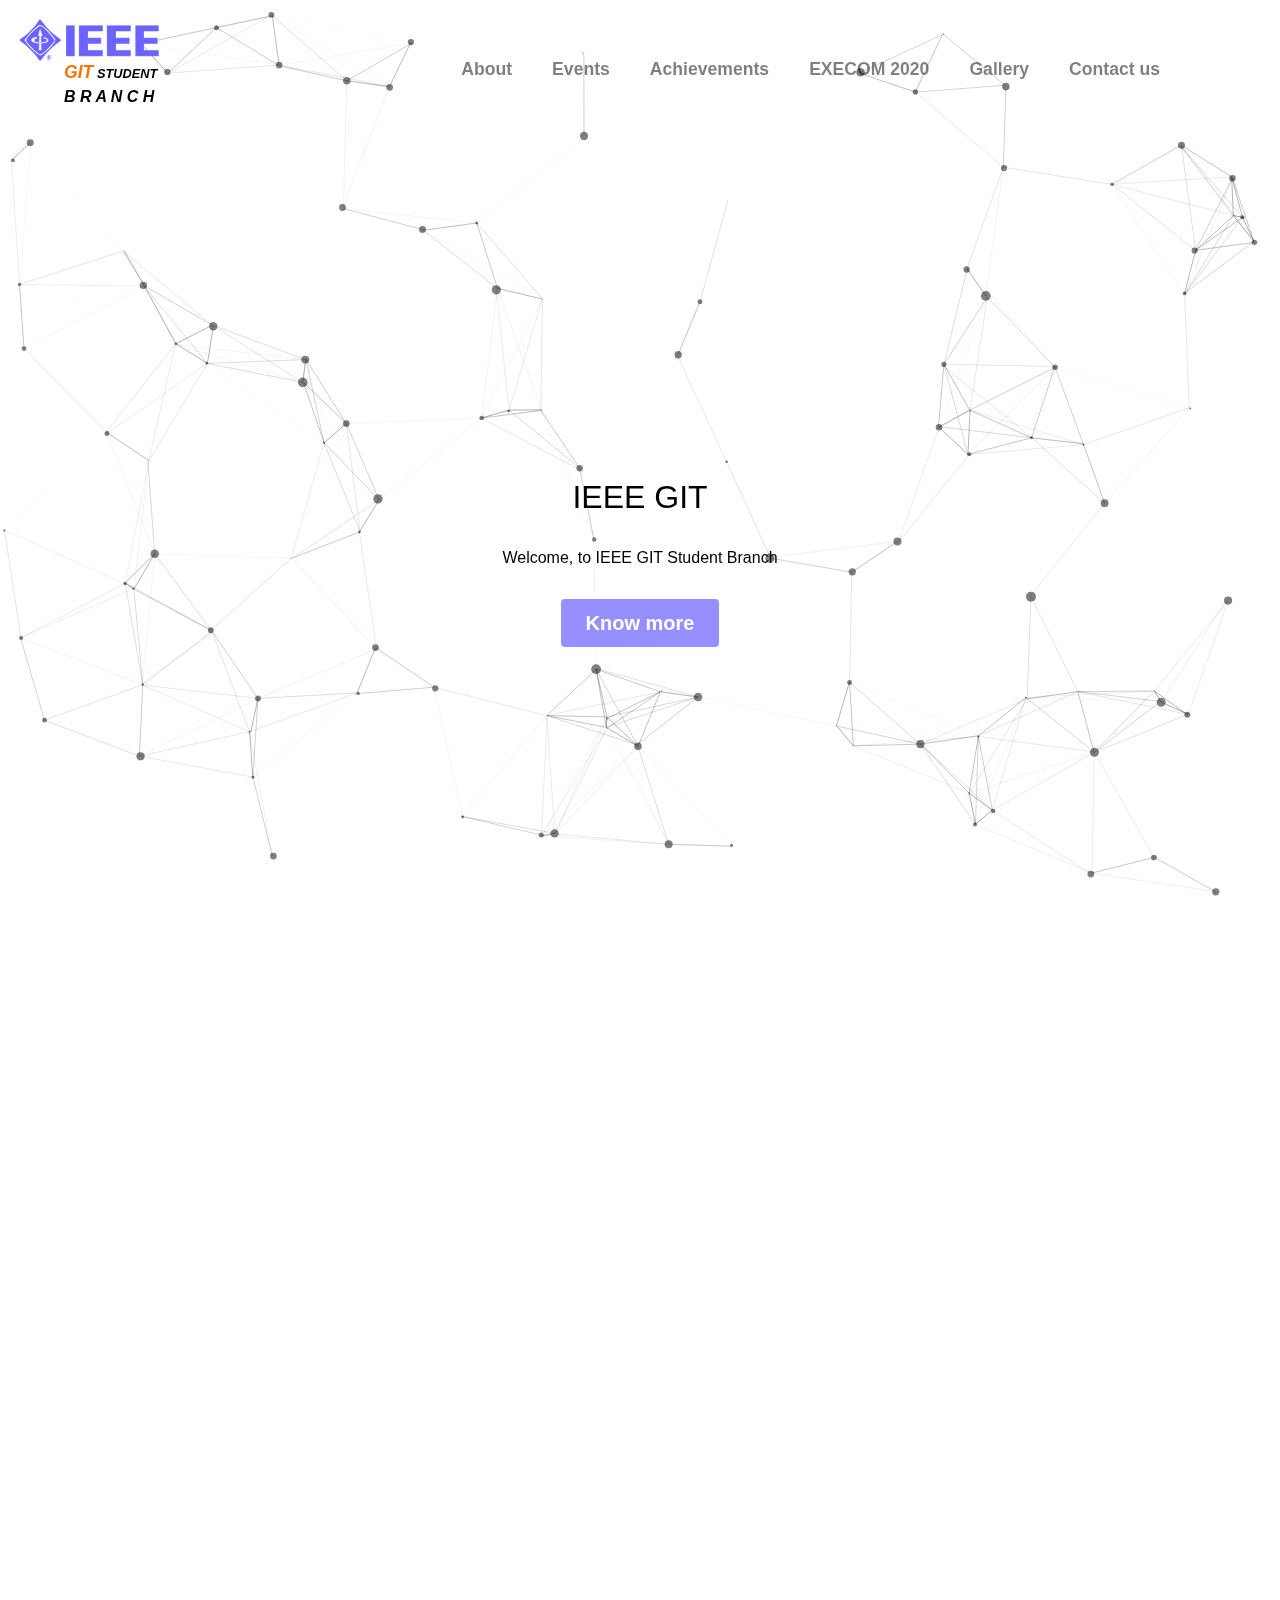
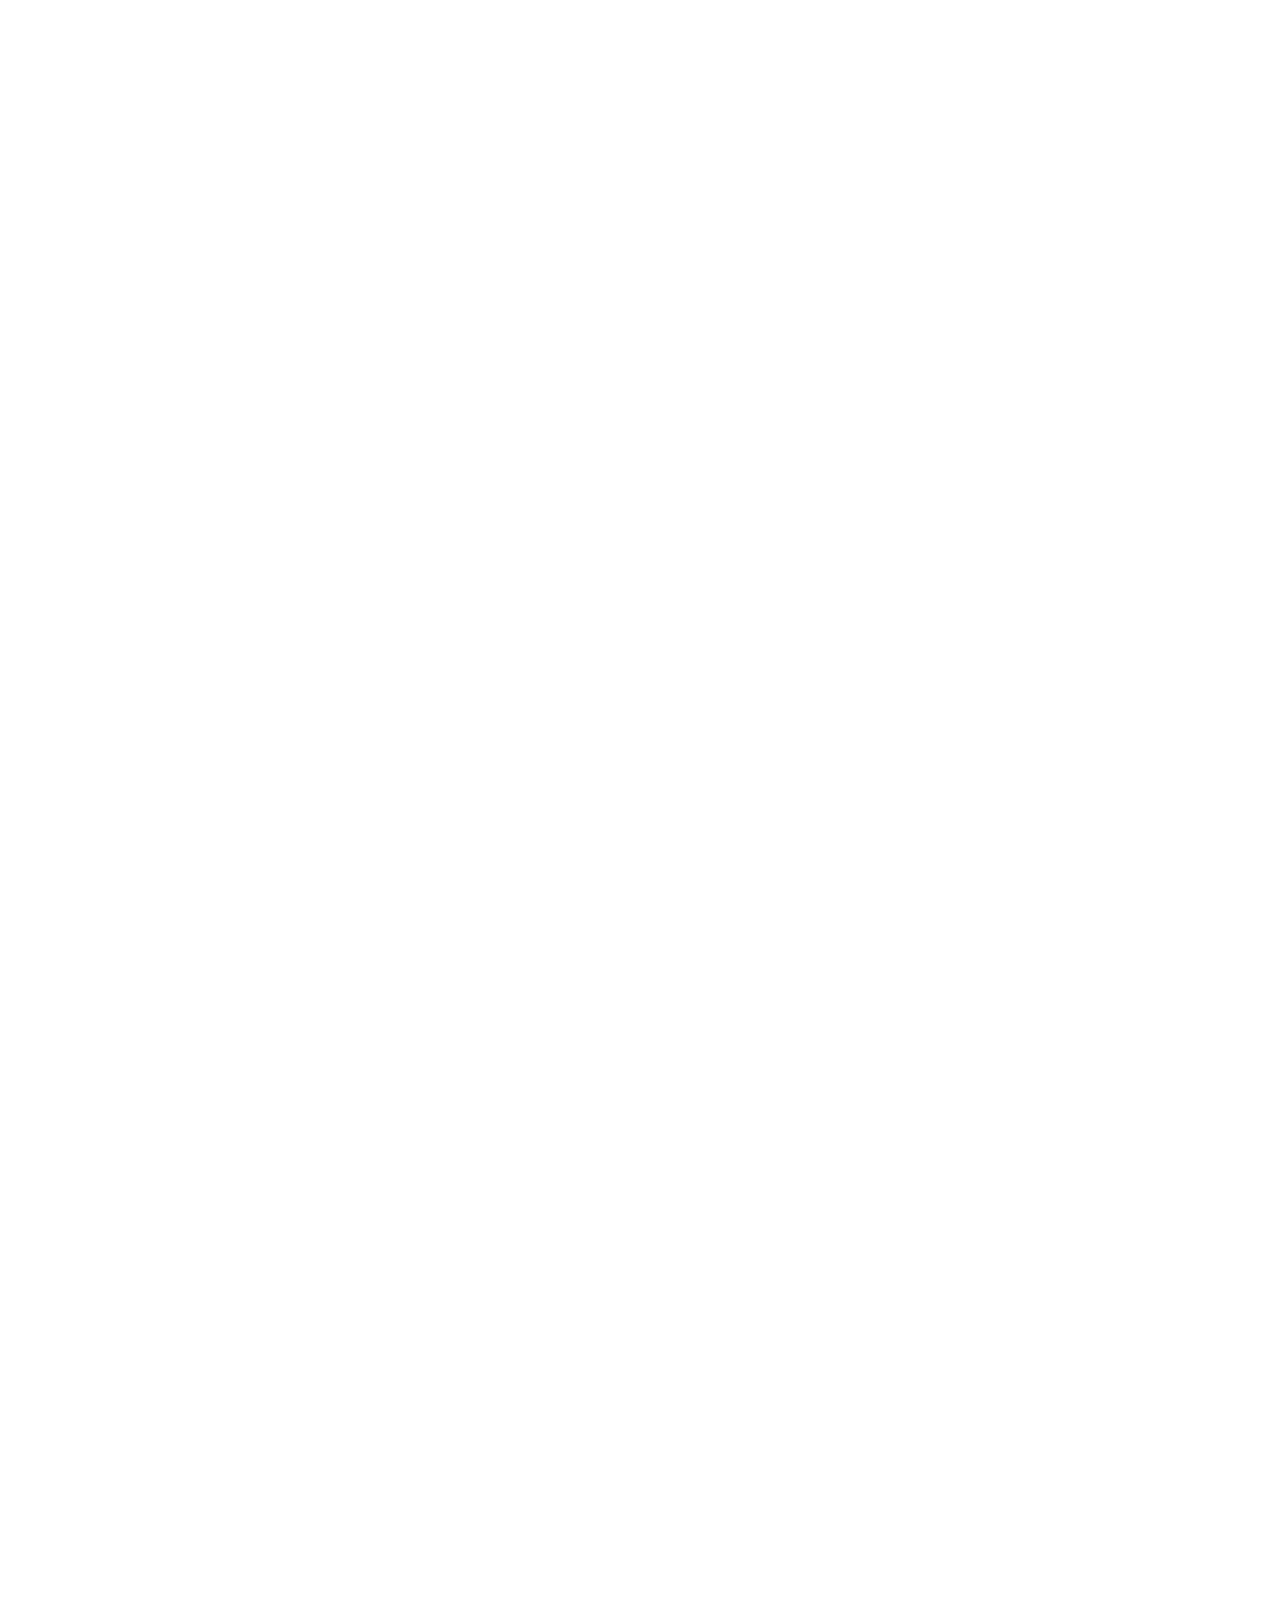
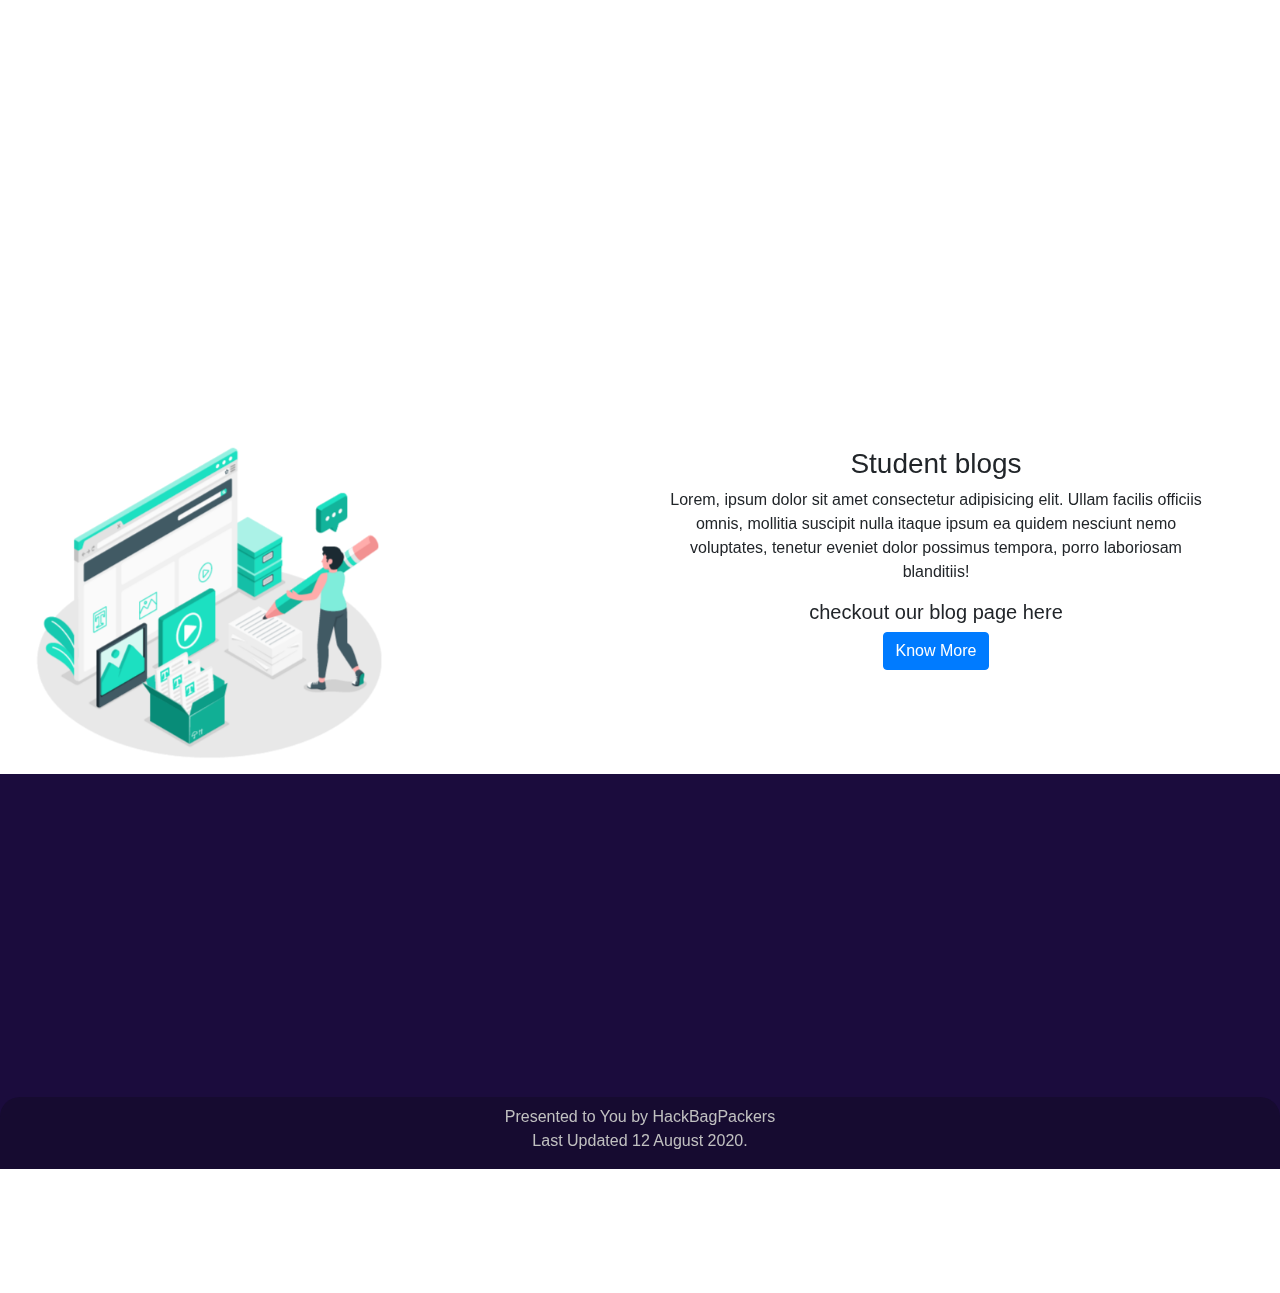
==== index.html @ 5c7f01de "added blog button" ====
<!DOCTYPE html>
<html lang="en">

<head>
  <!-- Required meta tags -->
  <meta charset="utf-8" />
  <meta name="viewport" content="width=device-width, initial-scale=1, shrink-to-fit=no" />

  <!-- Bootstrap CSS -->

  <link rel="stylesheet" href="Bootstrap/css/bootstrap.min.css" />
  <link rel="stylesheet" href="fontawesome-free-5.14.0-web/css/all.css" />

  <!--custom CSS-->
  <link rel="stylesheet" href="css/style.css" />
  <link rel="stylesheet" href="css/normalize.css" />

  <!--aos animation CSS-->
  <link rel="stylesheet" href="css/aos.css" />

  <title>IEEE-GIT</title>
  <link rel="icon" href="assets/images/ieee-logo.png" type="image/x-icon" />
</head>

<body style="overflow-x: hidden;">
  <!-- divices xs<576 | 576<sm<968 | 768<md<992 | 992<lg<1200 | 1200<xl...  -->

  <!--header start-->

  <!--topHeader start-->
  <header id="particles-js">
    <div class="topHeader">
      <div class="container-fluid">
        <nav class="navbar fixed-top navbar-expand-lg navbar-light">
          <!--menu Toggler-->
          <button class="navbar-toggler" type="button" data-toggle="collapse" data-target="#navbarToggler"
            aria-controls="navbarToggler" aria-expanded="false" aria-label="Toggle navigation">
            <span class="fa fa-bars"></span>
          </button>
          <!--logo start-->
          <a href="#" style="float: none;" class="navbar-brand align-items-center">
            <!---<h2 style="color: #64c0eb;"><i class="fas fa-book-reader"></i> IEEE-GIT</h2>-->
            <img id="brand" src="assets/images/logo/brand-logo-before.png" alt="IEEE logo" width="150px" />
            <p style="
                  color: rgb(0, 0, 0);
                  font-size: 0.8rem;
                  font-weight: bold;
                " class="git-ieee ml-5 mt-n2" id="git" data-aos="fade-right">
              <i><span class="GIT-Branch-logo">GIT</span> STUDENT <br /><span style="font-size: 1rem;">B R A N C
                  H</span></i>
            </p>
          </a>
          <!--logo end-->
          <div class="collapse navbar-collapse" id="navbarToggler">
            <!--ul start-->
            <ul class="navbar-nav ml-auto">

              <li class="nav-item">
                <a href="pages/about.html" class="nav-link mr-4">About</a>
              </li>

              <li class="nav-item">
                <a href="pages/events.html" class="nav-link mr-4">Events</a>
              </li>

              <li class="nav-item">
                <a href="pages/achievements.html" class="nav-link mr-4">Achievements</a>
              </li>

              <li class="nav-item">
                <a href="pages/EXECOM.html" class="nav-link mr-4">EXECOM 2020</a>
              </li>

              <li class="nav-item">
                <a href="pages/gallery.html" class="nav-link mr-4">Gallery</a>
              </li>

              <li class="nav-item mr-5">
                <a href="pages/contact.html" class="nav-link mr-5">Contact us</a>
              </li>
            </ul>
            <!--ul start-->
          </div>
        </nav>
      </div>
    </div>
    <div class="top-section">
      <div class="container">
        <div class="row align-items-center">
          <div class="col-12" data-aos="fade-up">
            <h2 id="membership"></h2>
            <br />
            <h6>Welcome, to IEEE GIT Student Branch</h6>
            <br />
            <a href="pages/about.html">
              <button class="btn join-ieee-button pl-4 pr-4 pt-2 pb-2">
                Know more
              </button></a>
          </div>
        </div>
      </div>
    </div>
    </div>
  </header>
  <!-- </section> -->
  <!-- section end -->


  

  <div class="container">
    <div class="row mt-5 mb-5">
      <div class="col-md-7 text-center align-center" data-aos="fade-up">
        <h1>IEEE - An Introduction</h1>
       <b> <p>We Welcome you to the Student Branch of GIT-IEEE. Lets learn something in brief about our organisation.
         IEEE stands for The Institute of Electrical and Electronics Engineering which is a professional association for
         Electronics and Electrical Engineering professionals (and associated disciplines). <p>Now if you don't belong to Electrical or Elctronics Engineering you must be wondering
         that what will I do by joining the organisation, but wait before you think like this let us tell you that you might be wrong and now the IEEE is a 
         whole lot bigger family which comprises of Engineers from all the disciplines. So we request you to dive into the About Section to know more about us.</p>
         <hr>
         <b>We just can't wait to have you onboard</b>
    
       </p>
           </b>
          
      </div>
      <div class="col-md-5 text-center mt-4" data-aos="fade-up">
        <div>
          <h2 id="membership"></h2>
          <br />
          <h6>
            Benefits of Membership in the IEEE Power & Energy Society Include:
            Free subscription to PES award-winning Power & Energy magazine.
          </h6>
          <br />
          <a href="https://www.ieee.org/membership/join/index.html?WT.mc_id=hc_join"><button
              class="btn Register-button pt-2 pb-2 pl-3 pr-3" style="font-size: 20px; font-weight: bold;">
              JOIN US NOW
            </button></a>
        </div>
      </div>
      </div>
    </div>


<section>
  <div class="container">
    <div class="row text-center">
      <!--Events-->
      <div class="col-md-6 text-center" data-aos="fade-up">
        <h1>Our Major Events</h1><hr>
        <div id="demo" class="carousel slide" data-ride="carousel">

          <!-- Indicators -->
          <ul class="carousel-indicators">
            <li data-target="#demo" data-slide-to="0" class="active"></li>
            <li data-target="#demo" data-slide-to="1"></li>
            <li data-target="#demo" data-slide-to="2"></li>
          </ul>
          
          <!-- The slideshow -->
          <div class="carousel-inner">
            <div class="carousel-item active">
              <img src="assets/images/major events/Student-leadeship.jpg" alt="student leadership image" width="500x" height="300px" >
              <div class="carousel-caption">
                <h3>Student Leadeship</h3>
                <p>This is an annual membership drive event. Target audience</p>
              </div>
            </div>
            <div class="carousel-item">
              <img src="assets/images/major events/panchajannya.jpg" alt="panchajannya.jpg" width="500x" height="300px">
              <div class="carousel-caption">
                <h3>Panchajannya</h3>
                <p>Most  awaited event</p>
              </div>
            </div>
            <div class="carousel-item">
              <img src="assets/images/major events/IEEE-day.jpg" alt="IEEE-day.jpg" width="500x" height="300px">
              <div class="carousel-caption">
                <h3>IEEE Day</h3>
                <p>Every year celebrated with love</p>
              </div>
            </div>
          </div>
          
          <!-- Left and right controls -->
          <a class="carousel-control-prev" href="#demo" data-slide="prev">
            <span class="carousel-control-prev-icon"></span>
          </a>
          <a class="carousel-control-next" href="#demo" data-slide="next">
            <span class="carousel-control-next-icon"></span>
          </a>
        </div><br>
        <a href="pages/events.html"><button class="btn read-more-btn">Read More</button></a>
      </div>
      <!--Achievements-->
      <div class="col-md-6" data-aos="fade-up">
        <h1>Achievements</h1><hr>
        <div id="demo" class="carousel slide" data-ride="carousel">

          <!-- Indicators -->
          <ul class="carousel-indicators">
            <li data-target="#demo" data-slide-to="0" class="active"></li>
            <li data-target="#demo" data-slide-to="1"></li>
            <li data-target="#demo" data-slide-to="2"></li>
          </ul>
          
          <!-- The slideshow -->
          <div class="carousel-inner">
            <div class="carousel-item active">
              <img src="assets/images/Achievements/NKSYW host.JPG" alt="NKSYW.jpg" width="500x" height="300px" >
              <div class="carousel-caption">
                <h3>Hosted NKSYW</h3>
                <p>North Karnataka Student Young Professional and WIE Congress</p>
              </div>
            </div>
            <div class="carousel-item">
              <img src="assets/images/Achievements/Star Program.jpg" alt="Star Program.jpg" width="500x" height="300px">
              <div class="carousel-caption">
                <h3>Star Program</h3>
                <p>Rural and urban education</p>
              </div>
            </div>
            <div class="carousel-item">
              <img src="assets/images/Achievements/decades of association.jpg" alt="New York" width="500x" height="300px">
              <div class="carousel-caption">
                <h3>Decades of Association</h3>
                <p>3 decades of its association with IEEE</p>
              </div>
            </div>
          </div>
          
          <!-- Left and right controls -->
          <a class="carousel-control-prev" href="#demo" data-slide="prev">
            <span class="carousel-control-prev-icon"></span>
          </a>
          <a class="carousel-control-next" href="#demo" data-slide="next">
            <span class="carousel-control-next-icon"></span>
          </a>
        </div><br>
        <a href="pages/achievements.html"><button class="btn read-more-btn"> Read More</button></a>
      </div>
    </div>
  </div>
</section>
 
  
  <!-- timeline start -->


  <section class="timelineForEvents" data-aos="fade-up">
    <div class="container">
      <div class="main-timeline">
        <!-- start experience section-->
        <div class="timeline">
          <div class="icon"></div>
          <div class="date-content">
            <div class="date-outer">
              <span class="date">
                <span class="month">around</span>
                <span class="year">1980’s.</span>
              </span>
            </div>
          </div>
          <div class="timeline-content">
            <h5 class="title text-uppercase">kickstart </h5>
            <p class="description">
              Faculty from E&C Engg. and Computer Science Engg. Dept. came together, formed a group to access and submit technical papers in IEEE. the group then took membership in this professional body in 1980’s.
            </p>
          </div>
        </div>
        <!-- end experience section-->

        <!-- start experience section-->
        <div class="timeline">
          <div class="icon"></div>
          <div class="date-content">
            <div class="date-outer">
              <span class="date">
                <span class="month">1990’s</span>
                <span class="year">1995-6</span>
              </span>
            </div>
          </div>
          <div class="timeline-content">
            <h5 class="title text-uppercase">GITCON in 1990’s</h5>
            <p class="description">
              To provide a common platform to faculties, researchers and students, institute had organised GITCON in 1990’s. This initiated activities under the name of Technical Chapter of IEEE in the academic year 1995-96.
            </p>
          </div>
        </div>
        <!-- end experience section-->

        <!-- start experience section-->
        <div class="timeline">
          <div class="icon"></div>
          <div class="date-content">
            <div class="date-outer">
              <span class="date">
                <span class="month">17th June</span>
                <span class="year">2003</span>
              </span>
            </div>
          </div>
          <div class="timeline-content">
            <h5 class="title text-uppercase">IEEE Student Branch of Gogte Institute of Technology BORN</h5>
            <p class="description">
              The MGA (Member and Geographic Activities) under IEEE officially approved formation of a professional student branch of KLS’s Gogte Institute of Technology in the year 2003.
              The IEEE Student Branch of Gogte Institute of Technology got its certificate dated 17th June 2003. This was the first Professional Student Chapter of the Institute.
            </p>
          </div>
        </div>
        <!-- end experience section-->

        <!-- start experience section-->
        <div class="timeline">
          <div class="icon"></div>
          <div class="date-content">
            <div class="date-outer">
              <span class="date">
                <span class="month">flagship</span>
                <span class="year">2004-14</span>
              </span>
            </div>
          </div>
          <div class="timeline-content">
            <h5 class="title text-uppercase">technical annual flagship event</h5>
            <p class="description">
              Since 2003, the student branch is an active professional body serving the IEEE community and the faculty and students of the institute. 
              The student branch has successfully organised Student Symposiums named <b>INFINITY</b>  in 2004 and <b>PAANCHAJANYA</b> 
              <b> (student branch’s technical annual flagship event)</b> since 2006 till date.
            </p>
          </div>
        </div>
        <!-- end experience section-->

        <!-- start experience section-->
        <div class="timeline">
          <div class="icon"></div>
          <div class="date-content">
            <div class="date-outer">
              <span class="date">
                <span class="month">from</span>
                <span class="year">2014-16</span>
              </span>
            </div>
          </div>
          <div class="timeline-content">
            <h5 class="title text-uppercase">STAR PROGRAM AND 3 DECADES OF IEEE</h5>
            <p class="description">
              In the academic year 2014-15, the student branch received a grant of $300 from IEEE Headquarters under the STAR Program. This was for the events conducted for rural and urban school girls, to motivate them to take up science and engineering for a career.
              In the year 2015, the student branch celebrated 3 decades of its association with IEEE along with completing 2 decades of holding the first technical conference in the institute, and also celebrated a decade (10 years) of organising PAANCHAJANYA which became a popular name in the region and few cities of the neighbouring states. The event marked felicitating the pioneers of the institute who initiated IEEE professional activities: Dr. D. H. Rao; Shri. Hemant Kamat; Dr. R. V. Kulkarni; Dr. G. R. Udupi and Prof. Vineeta P. Gejji.

            </p>
          </div>
        </div>
        <!-- end experience section-->
         <!-- start experience section-->
         <div class="timeline">
          <div class="icon"></div>
          <div class="date-content">
            <div class="date-outer">
              <span class="date">
                <span class="month">from</span>
                <span class="year">2016</span>
              </span>
            </div>
          </div>
          <div class="timeline-content">
            <h5 class="title text-uppercase">NKSYWC</h5>
            <p class="description">
              In the year 2016, Student branch of KLS’s Gogte Institute of Technology
              hosted the first North Karnataka Student Young Professional and WIE Congress (NKSYWC).
              Three professional members of the student branch, Prof. Vineeta P. Gejji; Dr. N. S.
              Sirdeshpande; Dr. D. B. Kulkarni have been elevated as SENIOR MEMBER to appreciate their contributions to IEEE.
            </p>
          </div>
        </div>
        
        <div class="tect-center">
          <br>
          <br>
          
          <h1 class="text-center" style="margin-left: 30px;">Journey Continues!</h1>
        </div>
        <!-- end experience section-->
          
      </div>
    </div>
  </section>



  <!-- </section> -->
  <!-- timeline end -->

<!-- blog start -->
<section>
  <div class="row">
    <div class="col-sm">
      <img src="./assets/images/blog.png" class="img-fluid ${3|rounded-top,rounded-right,rounded-bottom,rounded-left,rounded-circle,|}" alt="blog">
    </div>
    <div class="col-sm text-center m-5">
      <h3>Student blogs</h3>
      <p>Lorem, ipsum dolor sit amet consectetur adipisicing elit. Ullam facilis officiis omnis, 
        mollitia suscipit nulla itaque ipsum ea quidem nesciunt nemo voluptates, tenetur eveniet 
        dolor possimus tempora, porro laboriosam blanditiis!</p>
      <h5>checkout our blog page here</h5>
     <a href="pages/blog.html"><button class="btn btn-primary">Know More</button></a>
    </div>
  </div>
  
</section>

<!-- blog end -->
  <!--footer start-->
  <footer class="full-footer">
    <div class="container-fluid topFooter p-1" data-aos="fade-up">
      <div class="row">
        <div class="col-md-4 pt-3 pb-3" data-aos="fade-up">
          <h3>IEEE-GIT</h3>

          <p>
            This is the official page for IEEE GIT.The IEEE branch of GIT has
            a decorated history and has been active ever since the year of
            1985 and now it has really grown big. <a href="#">Read more</a>
          </p>
          <br />

          <div class="social-media text-center">
            <a class="mr-4" href="https://www.facebook.com/IEEEGIT/"><i class="fab fa-2x fa-facebook-f"></i></a>
            <a class="mr-4" href="https://www.instagram.com/ieee_git_official/"><i
                class="fab fa-2x fa-instagram"></i></a>
            <a href="https://twitter.com/ieeegit/"><i class="fab fa-2x fa-twitter"></i></a>
          </div>
        </div>

        <div class="col-md-4 pt-3 pb-3" data-aos="fade-up">
          <h3>Important Links</h3>
          
          <a href="https://www.ieee.org/">IEEE official Website</a><br/>
          <a href="http://ieeebangalore.org/">IEEE Bangalore Section</a><br/>
          <a href="https://site.ieee.org/indiacouncil/">IEEE India Council</a><br/>
          <a href="pages/blog.html">Blog articles</a><br />
          
        </div>

        <div class="col-md-4 pb-1" data-aos="fade-up">
          <h3>Contact us</h3>
          <a href="tel:+91-831-2498500"><i class="fas fa-phone"></i> +91-831-2498500</a><br />
          <a href="mailto:gitieee@gmail.com"><i class="fas fa-envelope"></i> gitieee@gmail.com </a><br />
          <div class="embed-responsive embed-responsive-16by9">
            <iframe class="embed-responsive-item" src="https://www.google.com/maps/embed?pb=!1m18!1m12!1m3!1d3838.
             7908291149142!2d74.4850107144715!3d15.814979589038382!2m3!1f0!2f0!3f0!3m2!1i1024!2i768!4f13.1!3m3!1m2!1
             s0x3bbf65c556d2f08f%3A0xcbbcbb73e1286392!2sKLS%20Gogte%20Institute%20of%20Technology!5e0!3m2!1sen!2sin!4v
             1595689643819!5m2!1sen!2sin" frameborder="0"
              allow="accelerometer; autoplay; encrypted-media; gyroscope; picture-in-picture" frameborder="0"></iframe>
          </div>
        </div>
      </div>
    </div>
    <div class="container-fluid bottomFooter pt-2">
      <div class="row">
        <div class="col-12 text-center">
          <p>Presented to You by HackBagPackers<br>
            Last Updated 12 August 2020.</p>
        </div>
      </div>
    </div>
  </footer>
  <!--footer end-->

  <!-- Optional JavaScript -->
  <script src="js/aos.js"></script>
  <script>
    AOS.init();
  </script>
  <script src="js/particles.js"></script>
  <script src="js/app.js"></script>
  <!-- jQuery first-->
  <script src="Bootstrap/js/jquery-3.5.1.slim.min.js"></script>
  <script src="js/script.js"></script>

  <!-- bootsrap popper.j and bootstrap js -->
  <script src="Bootstrap/js/popper.min.js"></script>
  <script src="Bootstrap/js/bootstrap.min.js"></script>
</body>

</html>
---- css/style.css ----
html {
  scroll-behavior: smooth;
}
body {
  max-width: 100%;
  overflow-x: hidden;
  height: auto;
  padding: 0px;
  margin: 0px;
  background: #ffffff;
}

/* events in homepage */
.events a i {
  font-size: 88px;
  transition: transform 0.3s;
}

.events a:hover .fa-calendar {
  color: violet;
}

.past a i {
  font-size: 48px;
  transition: transform 0.3s;
}

.past a:hover .fa-calendar {
  color: black;
}


/* timeline */
.timelineForEvents {
  /* background-color: rgb(256, 256, 250); */
  background-image: url("../assets/images/undraw-timiline.png");
  margin-top:20px;
}

.main-timeline {
  position: relative
}

.main-timeline:before {
  content: "";
  display: block;
  width: 2px;
  height: 100%;
  background: #c6c6c6;
  margin: 0 auto;
  position: absolute;
  top: 0;
  left: 0;
  right: 0
}

.main-timeline .timeline {
  margin-bottom: 40px;
  position: relative
}

.main-timeline .timeline:after {
  content: "";
  display: block;
  clear: both
}

.main-timeline .icon {
  width: 18px;
  height: 18px;
  line-height: 18px;
  margin: auto;
  position: absolute;
  top: 0;
  left: 0;
  bottom: 0;
  right: 0
}

.main-timeline .icon:before,
.main-timeline .icon:after {
  content: "";
  width: 100%;
  height: 100%;
  border-radius: 50%;
  position: absolute;
  top: 0;
  left: 0;
  transition: all 0.33s ease-out 0s
}

.main-timeline .icon:before {
  background: #fff;
  border: 2px solid #232323;
  left: -3px
}

.main-timeline .icon:after {
  border: 2px solid #c6c6c6;
  left: 3px
}

.main-timeline .timeline:hover .icon:before {
  left: 3px
}

.main-timeline .timeline:hover .icon:after {
  left: -3px
}

.main-timeline .date-content {
  width: 50%;
  float: left;
  margin-top: 22px;
  position: relative
}

.main-timeline .date-content:before {
  content: "";
  width: 36.5%;
  height: 2px;
  background: #c6c6c6;
  margin: auto 0;
  position: absolute;
  top: 0;
  right: 10px;
  bottom: 0
}

.main-timeline .date-outer {
  width: 125px;
  height: 125px;
  font-size: 16px;
  text-align: center;
  margin: auto;
  z-index: 1
}

.main-timeline .date-outer:before,
.main-timeline .date-outer:after {
  content: "";
  width: 125px;
  height: 125px;
  margin: 0 auto;
  border-radius: 50%;
  position: absolute;
  top: 0;
  left: 0;
  right: 0;
  transition: all 0.33s ease-out 0s
}

.main-timeline .date-outer:before {
  background: #fff;
  border: 2px solid #232323;
  left: -6px
}

.main-timeline .date-outer:after {
  border: 2px solid #c6c6c6;
  left: 6px
}

.main-timeline .timeline:hover .date-outer:before {
  left: 6px
}

.main-timeline .timeline:hover .date-outer:after {
  left: -6px
}

.main-timeline .date {
  width: 100%;
  margin: auto;
  position: absolute;
  top: 27%;
  left: 0
}

.main-timeline .month {
  font-size: 18px;
  font-weight: 700
}

.main-timeline .year {
  display: block;
  font-size: 30px;
  font-weight: 700;
  color: #232323;
  line-height: 36px
}

.main-timeline .timeline-content {
  width: 50%;
  padding: 20px 0 20px 50px;
  float: right
}

.main-timeline .title {
  font-size: 19px;
  font-weight: 700;
  line-height: 24px;
  margin: 0 0 15px 0
}

.main-timeline .description {
  margin-bottom: 0
}

.main-timeline .timeline:nth-child(2n) .date-content {
  float: right
}

.main-timeline .timeline:nth-child(2n) .date-content:before {
  left: 10px
}

.main-timeline .timeline:nth-child(2n) .timeline-content {
  padding: 20px 50px 20px 0;
  text-align: right
}

@media only screen and (max-width: 991px) {
  .main-timeline .date-content {
      margin-top: 35px
  }
  .main-timeline .date-content:before {
      width: 22.5%
  }
  .main-timeline .timeline-content {
      padding: 10px 0 10px 30px
  }
  .main-timeline .title {
      font-size: 17px
  }
  .main-timeline .timeline:nth-child(2n) .timeline-content {
      padding: 10px 30px 10px 0
  }
}

@media only screen and (max-width: 767px) {
  .main-timeline:before {
      margin: 0;
      left: 7px
  }
  .main-timeline .timeline {
      margin-bottom: 20px
  }
  .main-timeline .timeline:last-child {
      margin-bottom: 0
  }
  .main-timeline .icon {
      margin: auto 0
  }
  .main-timeline .date-content {
      width: 95%;
      float: right;
      margin-top: 0
  }
  .main-timeline .date-content:before {
      display: none
  }
  .main-timeline .date-outer {
      width: 110px;
      height: 110px
  }
  .main-timeline .date-outer:before,
  .main-timeline .date-outer:after {
      width: 110px;
      height: 110px
  }
  .main-timeline .date {
      top: 30%
  }
  .main-timeline .year {
      font-size: 24px
  }
  .main-timeline .timeline-content,
  .main-timeline .timeline:nth-child(2n) .timeline-content {
      width: 95%;
      text-align: center;
      padding: 10px 0
  }
  .main-timeline .title {
      margin-bottom: 10px
  }
}
/* timeline */






/*header has two parts topheder and bottom header*/

/*customize the in buit class container-fluid to remove unwanted padding*/
.container-fluid {
  padding-right: 0;
  padding-left: 0;
}

/*The class which can align the items to the center*/
.align-center {
  display: grid;
  justify-content: center;
  align-items: center;
}

/*the fonts in navbar*/

nav ul {
  transition: 0.2s;
}
nav ul li a {
  font-size: 1.1rem;
  font-weight: 600;
  transition: 0.3s;
}

nav ul:hover li a {
  transform: translateX(20px);
  opacity: 0.2;
  filter: blur(2px);
}

nav ul li a:hover {
  transform: scale(1);
  filter: blur(0px);
  opacity: 1;
}

nav ul li a::before {
  content: "";
  position: absolute;
  top: 0;
  left: 0;
  width: 100%;
  height: 100%;
  transition: transform 0.3s;
  z-index: -1;
  border-bottom: 2px solid rgb(0, 0, 0);
  transform: scaleX(0);
}

nav ul li a:hover::before {
  transition: transform 0.3s;
  transform: scaleX(1);
}

.on-scroll ul:hover li a {
  transform: translateX(20px);
  opacity: 0.2;
  filter: blur(2px);
}

.on-scroll ul li a:hover {
  filter: blur(0px);
  opacity: 1;
}

.on-scroll ul li a::before {
  content: "";
  position: absolute;
  top: 0;
  left: 0;
  width: 100%;
  height: 100%;
  transition: transform 0.3s;
  z-index: -1;
  border-bottom: 2px solid rgb(255, 255, 255);
  transform: scaleX(0);
}

.on-scroll ul li a:hover::before {
  transition: transform 0.3s;
  transform: scaleX(1);
}

.navbar {
  transition: 0.3s all;
}

.on-scroll {
  background-color: #6a3bd6;
  opacity: 0.99;
  border-radius: 0 0 40px 40px;
  border-bottom: 1px solid hsla(0, 0%, 100%, 0.527);
  box-shadow: 1px 4px 40px rgb(22, 22, 22);
  animation: drop 1s ease-out;
}

@keyframes drop {
  from {
    transform: translateY(-100%);
  }
  to {
    transform: translateY(0%);
  }
}

#particles-js {
  background: #ffffff;
  height: 100vh;
  position: relative;
  z-index: 99;
  display: flex;
  justify-content: center;
  align-items: center;
}
.topHeader {
  position: absolute;
}
.top-section {
  color: rgb(0, 0, 0);
  /*background-color: #67caf8;*/
  position: absolute;
  text-align: center;
  margin-top: 25vh;
}

.top-section p {
  color: #444444;
}

.top-section a {
  color: rgb(0, 159, 252);
}

.join-ieee-button {
  color: white;
  font-weight: bold;
  font-size: 20px;
  background: #6b63ffb7;
}

.join-ieee-button:hover {
  color: #8f4aff;
  background: rgb(255, 255, 255);
}

.navbar-toggler {
  border: none;
}

.branding {
  width: 80px;
}

.fa-bars {
  font-size: 25px;
}

.GIT-Branch-logo {
  font-weight: bold;
  color: #ff7300;
  font-size: 1.1rem;
}

.read-more-btn {
  padding: 5px 20px;
  border: 2px solid rgba(134, 5, 255, 0.986);
  font-size: 1.2rem;
  font-weight: 600;
  transition: 0.3s;
}

.read-more-btn:hover {
  background-color: blueviolet;
  color: #fafafa;

}

/*footer start*/

/*top footer*/
.full-footer {
  background: #1b0c3d;
}
.topFooter p {
  color: silver;
}
.topFooter a {
  color: silver;
}

.topFooter h3 {
  color: white;
}

/*bottom footer*/
.bottomFooter {
  border-radius: 20px 20px 0 0;
  background-color: #160b30;
}

.bottomFooter p {
  color: silver;
}

/**social media icons start**/
.social-media {
  display: flex;
}
.social-media a {
  text-decoration: none;
  border-radius: 8px;
  height: 60px;
  width: 60px;
  background: #1b0c3d;
  box-shadow: 6px 6px 13px #0f0622e8, -6px -6px 13px #241052;
  color: #ffffff;
  display: flex;
  justify-content: center;
  align-items: center;
  transition: transform 0.3s;
}

.social-media a i {
  font-size: 24px;
  transition: transform 0.3s;
}

.social-media a:hover .fa-facebook-f {
  color: #447fff;
}
.social-media a:hover .fa-instagram {
  color: #fd02aa;
}
.social-media a:hover .fa-twitter {
  color: #00acee;
}

.social-media a:hover i {
  transform: scale(0.9);
}

.social-media a:hover {
  box-shadow: inset 3px 3px 5px -1px #0f061faf,
    inset -3px -3px 5px -1px #40176ea2, -1px -1px 0px #090413af,
    1px 1px 0px #40176ea2, 0px 8px 6px -6px #000000a2;
  transform: translateY(2px);
}

/**social media icons end**/
.row {
  padding-left: 0;
  padding-right: 0;
  margin-left: 0;
  margin-right: 0;
}

/*footer end*/

/* ++++++++++ End of Home page +++++++++ */

/* ++++++++++ start of Execom page +++++++++ */
.content {
  background-color: #9466ff;
  color: #ffffff;
}

.team {
  background-color: #ffffff;
  background-attachment: fixed;
  background-image: url("data:image/svg+xml,%3Csvg xmlns='http://www.w3.org/2000/svg' viewBox='0 0 304 304' width='304' height='304'%3E%3Cpath fill='%23102574' fill-opacity='0.1' d='M44.1 224a5 5 0 1 1 0 2H0v-2h44.1zm160 48a5 5 0 1 1 0 2H82v-2h122.1zm57.8-46a5 5 0 1 1 0-2H304v2h-42.1zm0 16a5 5 0 1 1 0-2H304v2h-42.1zm6.2-114a5 5 0 1 1 0 2h-86.2a5 5 0 1 1 0-2h86.2zm-256-48a5 5 0 1 1 0 2H0v-2h12.1zm185.8 34a5 5 0 1 1 0-2h86.2a5 5 0 1 1 0 2h-86.2zM258 12.1a5 5 0 1 1-2 0V0h2v12.1zm-64 208a5 5 0 1 1-2 0v-54.2a5 5 0 1 1 2 0v54.2zm48-198.2V80h62v2h-64V21.9a5 5 0 1 1 2 0zm16 16V64h46v2h-48V37.9a5 5 0 1 1 2 0zm-128 96V208h16v12.1a5 5 0 1 1-2 0V210h-16v-76.1a5 5 0 1 1 2 0zm-5.9-21.9a5 5 0 1 1 0 2H114v48H85.9a5 5 0 1 1 0-2H112v-48h12.1zm-6.2 130a5 5 0 1 1 0-2H176v-74.1a5 5 0 1 1 2 0V242h-60.1zm-16-64a5 5 0 1 1 0-2H114v48h10.1a5 5 0 1 1 0 2H112v-48h-10.1zM66 284.1a5 5 0 1 1-2 0V274H50v30h-2v-32h18v12.1zM236.1 176a5 5 0 1 1 0 2H226v94h48v32h-2v-30h-48v-98h12.1zm25.8-30a5 5 0 1 1 0-2H274v44.1a5 5 0 1 1-2 0V146h-10.1zm-64 96a5 5 0 1 1 0-2H208v-80h16v-14h-42.1a5 5 0 1 1 0-2H226v18h-16v80h-12.1zm86.2-210a5 5 0 1 1 0 2H272V0h2v32h10.1zM98 101.9V146H53.9a5 5 0 1 1 0-2H96v-42.1a5 5 0 1 1 2 0zM53.9 34a5 5 0 1 1 0-2H80V0h2v34H53.9zm60.1 3.9V66H82v64H69.9a5 5 0 1 1 0-2H80V64h32V37.9a5 5 0 1 1 2 0zM101.9 82a5 5 0 1 1 0-2H128V37.9a5 5 0 1 1 2 0V82h-28.1zm16-64a5 5 0 1 1 0-2H146v44.1a5 5 0 1 1-2 0V18h-26.1zm102.2 270a5 5 0 1 1 0 2H98v14h-2v-16h124.1zM242 149.9V160h16v34h-16v62h48v48h-2v-46h-48v-66h16v-30h-16v-12.1a5 5 0 1 1 2 0zM53.9 18a5 5 0 1 1 0-2H64V2H48V0h18v18H53.9zm112 32a5 5 0 1 1 0-2H192V0h50v2h-48v48h-28.1zm-48-48a5 5 0 0 1-9.8-2h2.07a3 3 0 1 0 5.66 0H178v34h-18V21.9a5 5 0 1 1 2 0V32h14V2h-58.1zm0 96a5 5 0 1 1 0-2H137l32-32h39V21.9a5 5 0 1 1 2 0V66h-40.17l-32 32H117.9zm28.1 90.1a5 5 0 1 1-2 0v-76.51L175.59 80H224V21.9a5 5 0 1 1 2 0V82h-49.59L146 112.41v75.69zm16 32a5 5 0 1 1-2 0v-99.51L184.59 96H300.1a5 5 0 0 1 3.9-3.9v2.07a3 3 0 0 0 0 5.66v2.07a5 5 0 0 1-3.9-3.9H185.41L162 121.41v98.69zm-144-64a5 5 0 1 1-2 0v-3.51l48-48V48h32V0h2v50H66v55.41l-48 48v2.69zM50 53.9v43.51l-48 48V208h26.1a5 5 0 1 1 0 2H0v-65.41l48-48V53.9a5 5 0 1 1 2 0zm-16 16V89.41l-34 34v-2.82l32-32V69.9a5 5 0 1 1 2 0zM12.1 32a5 5 0 1 1 0 2H9.41L0 43.41V40.6L8.59 32h3.51zm265.8 18a5 5 0 1 1 0-2h18.69l7.41-7.41v2.82L297.41 50H277.9zm-16 160a5 5 0 1 1 0-2H288v-71.41l16-16v2.82l-14 14V210h-28.1zm-208 32a5 5 0 1 1 0-2H64v-22.59L40.59 194H21.9a5 5 0 1 1 0-2H41.41L66 216.59V242H53.9zm150.2 14a5 5 0 1 1 0 2H96v-56.6L56.6 162H37.9a5 5 0 1 1 0-2h19.5L98 200.6V256h106.1zm-150.2 2a5 5 0 1 1 0-2H80v-46.59L48.59 178H21.9a5 5 0 1 1 0-2H49.41L82 208.59V258H53.9zM34 39.8v1.61L9.41 66H0v-2h8.59L32 40.59V0h2v39.8zM2 300.1a5 5 0 0 1 3.9 3.9H3.83A3 3 0 0 0 0 302.17V256h18v48h-2v-46H2v42.1zM34 241v63h-2v-62H0v-2h34v1zM17 18H0v-2h16V0h2v18h-1zm273-2h14v2h-16V0h2v16zm-32 273v15h-2v-14h-14v14h-2v-16h18v1zM0 92.1A5.02 5.02 0 0 1 6 97a5 5 0 0 1-6 4.9v-2.07a3 3 0 1 0 0-5.66V92.1zM80 272h2v32h-2v-32zm37.9 32h-2.07a3 3 0 0 0-5.66 0h-2.07a5 5 0 0 1 9.8 0zM5.9 0A5.02 5.02 0 0 1 0 5.9V3.83A3 3 0 0 0 3.83 0H5.9zm294.2 0h2.07A3 3 0 0 0 304 3.83V5.9a5 5 0 0 1-3.9-5.9zm3.9 300.1v2.07a3 3 0 0 0-1.83 1.83h-2.07a5 5 0 0 1 3.9-3.9zM97 100a3 3 0 1 0 0-6 3 3 0 0 0 0 6zm0-16a3 3 0 1 0 0-6 3 3 0 0 0 0 6zm16 16a3 3 0 1 0 0-6 3 3 0 0 0 0 6zm16 16a3 3 0 1 0 0-6 3 3 0 0 0 0 6zm0 16a3 3 0 1 0 0-6 3 3 0 0 0 0 6zm-48 32a3 3 0 1 0 0-6 3 3 0 0 0 0 6zm16 16a3 3 0 1 0 0-6 3 3 0 0 0 0 6zm32 48a3 3 0 1 0 0-6 3 3 0 0 0 0 6zm-16 16a3 3 0 1 0 0-6 3 3 0 0 0 0 6zm32-16a3 3 0 1 0 0-6 3 3 0 0 0 0 6zm0-32a3 3 0 1 0 0-6 3 3 0 0 0 0 6zm16 32a3 3 0 1 0 0-6 3 3 0 0 0 0 6zm32 16a3 3 0 1 0 0-6 3 3 0 0 0 0 6zm0-16a3 3 0 1 0 0-6 3 3 0 0 0 0 6zm-16-64a3 3 0 1 0 0-6 3 3 0 0 0 0 6zm16 0a3 3 0 1 0 0-6 3 3 0 0 0 0 6zm16 96a3 3 0 1 0 0-6 3 3 0 0 0 0 6zm0 16a3 3 0 1 0 0-6 3 3 0 0 0 0 6zm16 16a3 3 0 1 0 0-6 3 3 0 0 0 0 6zm16-144a3 3 0 1 0 0-6 3 3 0 0 0 0 6zm0 32a3 3 0 1 0 0-6 3 3 0 0 0 0 6zm16-32a3 3 0 1 0 0-6 3 3 0 0 0 0 6zm16-16a3 3 0 1 0 0-6 3 3 0 0 0 0 6zm-96 0a3 3 0 1 0 0-6 3 3 0 0 0 0 6zm0 16a3 3 0 1 0 0-6 3 3 0 0 0 0 6zm16-32a3 3 0 1 0 0-6 3 3 0 0 0 0 6zm96 0a3 3 0 1 0 0-6 3 3 0 0 0 0 6zm-16-64a3 3 0 1 0 0-6 3 3 0 0 0 0 6zm16-16a3 3 0 1 0 0-6 3 3 0 0 0 0 6zm-32 0a3 3 0 1 0 0-6 3 3 0 0 0 0 6zm0-16a3 3 0 1 0 0-6 3 3 0 0 0 0 6zm-16 0a3 3 0 1 0 0-6 3 3 0 0 0 0 6zm-16 0a3 3 0 1 0 0-6 3 3 0 0 0 0 6zm-16 0a3 3 0 1 0 0-6 3 3 0 0 0 0 6zM49 36a3 3 0 1 0 0-6 3 3 0 0 0 0 6zm-32 0a3 3 0 1 0 0-6 3 3 0 0 0 0 6zm32 16a3 3 0 1 0 0-6 3 3 0 0 0 0 6zM33 68a3 3 0 1 0 0-6 3 3 0 0 0 0 6zm16-48a3 3 0 1 0 0-6 3 3 0 0 0 0 6zm0 240a3 3 0 1 0 0-6 3 3 0 0 0 0 6zm16 32a3 3 0 1 0 0-6 3 3 0 0 0 0 6zm-16-64a3 3 0 1 0 0-6 3 3 0 0 0 0 6zm0 16a3 3 0 1 0 0-6 3 3 0 0 0 0 6zm-16-32a3 3 0 1 0 0-6 3 3 0 0 0 0 6zm80-176a3 3 0 1 0 0-6 3 3 0 0 0 0 6zm16 0a3 3 0 1 0 0-6 3 3 0 0 0 0 6zm-16-16a3 3 0 1 0 0-6 3 3 0 0 0 0 6zm32 48a3 3 0 1 0 0-6 3 3 0 0 0 0 6zm16-16a3 3 0 1 0 0-6 3 3 0 0 0 0 6zm0-32a3 3 0 1 0 0-6 3 3 0 0 0 0 6zm112 176a3 3 0 1 0 0-6 3 3 0 0 0 0 6zm-16 16a3 3 0 1 0 0-6 3 3 0 0 0 0 6zm0 16a3 3 0 1 0 0-6 3 3 0 0 0 0 6zm0 16a3 3 0 1 0 0-6 3 3 0 0 0 0 6zM17 180a3 3 0 1 0 0-6 3 3 0 0 0 0 6zm0 16a3 3 0 1 0 0-6 3 3 0 0 0 0 6zm0-32a3 3 0 1 0 0-6 3 3 0 0 0 0 6zm16 0a3 3 0 1 0 0-6 3 3 0 0 0 0 6zM17 84a3 3 0 1 0 0-6 3 3 0 0 0 0 6zm32 64a3 3 0 1 0 0-6 3 3 0 0 0 0 6zm16-16a3 3 0 1 0 0-6 3 3 0 0 0 0 6z'%3E%3C/path%3E%3C/svg%3E");
}

/* breacrumb section start*/
.breadcrumb {
  background: transparent;
}

.breadcrumb li {
  font-size: 14px;
  font-weight: 600;
}

.all-dps {
  width: 200px;
  border-radius: 50px;
}

.team i {
  transition: 0.2s ease-out;
}

.team a i {
  color: #714aff;
  font-size: 25px;
  margin: 4px;
  overflow: hidden;
}
.team a:hover i {
  color: #3700ff;
}
.team i:hover {
  transform: scale(1.5);
}

/* breacrumb section end*/

/* welocme section start*/

.welcome-section img {
  animation: rotate 3s linear infinite;
}

@keyframes rotate {
  0% {
    transform: rotateY(0deg);
  }
  100% {
    transform: rotateY(360deg);
  }
}

.IEEE-lines {
  font-size: 1rem;
  font-weight: 600;
  color: #646464;
  font-family: Georgia, 'Times New Roman', Times, serif;
}

.IEEE-lines::before {
  content: open-quote;
}
.IEEE-lines::after {
  content: close-quote;
}

/* welocme section end*/

.execom-section {
  background: #ffffff;
}

/* ++++++++++ end of Execoom page +++++++++ */

/* ++++++++++ start of contact us page +++++++++ */

.address p {
  font-weight: 600;
}

.tiny-links {
  color: #0478fd;
}

.contact-us-outer {
  background-image: url("../assets/images/contact3.png");
  background-color: aliceblue;
  /* background-size: cover; */
  width: 100%;
  height: 10%;
  background-attachment: fixed;
  background-repeat: no-repeat;
  background-position: center;

  /* z-index: -99; */
  /* Position text in the middle of the page/image */
}

/* ++++++++++ end of contact us page +++++++++ */

/* ++++++++++ start pg about pade +++++++++ */
#firsttab{
  /* background-image: url("../assets/images/about-page.png"); */
  height: 100%;
  width: 100%;
  background-repeat: no-repeat;
}

.section-about a {
  text-decoration: none;
  font-size: 15px;
  margin-left: 50px;
  padding-bottom: 10px;
  font-weight: 600;
  color: black;
}

.onactive {
  border-bottom: 3px solid black;
  border-radius: 10px;
}

/* ++++++++++ end of about page +++++++++ */

/*** ++++++++ events page start +++++++**/
.Register-button {
  background: #536dfe;
  color: #ffffff;
}

.Register-button:hover {
  background-color: #8d2aff;
  color: #ffffff;
}


#backtoTop {
  position: fixed;
  bottom: 10%;
  right: 10%;
  height: 50px;
  width: 50px;
  border-radius: 10px;
  background: rgb(46, 195, 34);
  background: linear-gradient(
    0deg,
    rgba(46, 195, 34, 1) 0%,
    rgba(45, 207, 253, 1) 100%
  );
  display: flex;
  justify-content: center;
  align-items: center;
  font-size: 30px;
  text-decoration: none;
  color: white;
  z-index: 999;
  opacity: 0;
  transition: opacity 0.9s ease-out;
}

#post-events a {
  color: blue;
}

#post-events a:hover {
  text-decoration: underline;
  color: #2e0099;
}
/*** ++++++++ events page end +++++++**/

/***** ++++++ gallery page start ++++****/

.gallery {
  background-color: #ffffff;
  background-attachment: fixed;
  background-image: url("data:image/svg+xml,%3Csvg xmlns='http://www.w3.org/2000/svg' viewBox='0 0 56 28' width='50' height='28'%3E%3Cpath fill='%236428c5' fill-opacity='0.08' d='M56 26v2h-7.75c2.3-1.27 4.94-2 7.75-2zm-26 2a2 2 0 1 0-4 0h-4.09A25.98 25.98 0 0 0 0 16v-2c.67 0 1.34.02 2 .07V14a2 2 0 0 0-2-2v-2a4 4 0 0 1 3.98 3.6 28.09 28.09 0 0 1 2.8-3.86A8 8 0 0 0 0 6V4a9.99 9.99 0 0 1 8.17 4.23c.94-.95 1.96-1.83 3.03-2.63A13.98 13.98 0 0 0 0 0h7.75c2 1.1 3.73 2.63 5.1 4.45 1.12-.72 2.3-1.37 3.53-1.93A20.1 20.1 0 0 0 14.28 0h2.7c.45.56.88 1.14 1.29 1.74 1.3-.48 2.63-.87 4-1.15-.11-.2-.23-.4-.36-.59H26v.07a28.4 28.4 0 0 1 4 0V0h4.09l-.37.59c1.38.28 2.72.67 4.01 1.15.4-.6.84-1.18 1.3-1.74h2.69a20.1 20.1 0 0 0-2.1 2.52c1.23.56 2.41 1.2 3.54 1.93A16.08 16.08 0 0 1 48.25 0H56c-4.58 0-8.65 2.2-11.2 5.6 1.07.8 2.09 1.68 3.03 2.63A9.99 9.99 0 0 1 56 4v2a8 8 0 0 0-6.77 3.74c1.03 1.2 1.97 2.5 2.79 3.86A4 4 0 0 1 56 10v2a2 2 0 0 0-2 2.07 28.4 28.4 0 0 1 2-.07v2c-9.2 0-17.3 4.78-21.91 12H30zM7.75 28H0v-2c2.81 0 5.46.73 7.75 2zM56 20v2c-5.6 0-10.65 2.3-14.28 6h-2.7c4.04-4.89 10.15-8 16.98-8zm-39.03 8h-2.69C10.65 24.3 5.6 22 0 22v-2c6.83 0 12.94 3.11 16.97 8zm15.01-.4a28.09 28.09 0 0 1 2.8-3.86 8 8 0 0 0-13.55 0c1.03 1.2 1.97 2.5 2.79 3.86a4 4 0 0 1 7.96 0zm14.29-11.86c1.3-.48 2.63-.87 4-1.15a25.99 25.99 0 0 0-44.55 0c1.38.28 2.72.67 4.01 1.15a21.98 21.98 0 0 1 36.54 0zm-5.43 2.71c1.13-.72 2.3-1.37 3.54-1.93a19.98 19.98 0 0 0-32.76 0c1.23.56 2.41 1.2 3.54 1.93a15.98 15.98 0 0 1 25.68 0zm-4.67 3.78c.94-.95 1.96-1.83 3.03-2.63a13.98 13.98 0 0 0-22.4 0c1.07.8 2.09 1.68 3.03 2.63a9.99 9.99 0 0 1 16.34 0z'%3E%3C/path%3E%3C/svg%3E");
}
.gallery p{
  color: #4c00ff;
  font-size: 1rem;
  font-family: Arial, Helvetica, sans-serif;
  padding: 30px;
  border-radius: 10px;
  margin-top: -20px;
  border: 1px solid rgba(160, 160, 160, 0.644);
  background-image: radial-gradient(#75757513 20%, transparent 20%),
      radial-gradient(#fafafa 20%, transparent 20%);
  background-color: #ffffff;
  background-position: 0 0, 50px 50px;
  background-size: 20px 20px;
  margin-bottom: 30px; 
  padding-top: 35px;
  padding-bottom: 35px;
  
 
}

.gallery h1 {
  color: #333333
  ;
  
}




/***** ++++++ gallery page end ++++****/


/* start of the blog  ****************/
.blogcontainer {
  background-image: url("../assets/images/page.svg");
  background-repeat: no-repeat;
  /* background-color: gray; */
  height: 75%;
  /* background-size: cover; */
}

.blog {
  font-family: 'Times New Roman', Times, serif;
  padding: 20px;
  background-image: url("../assets/images/blog.svg");
}

/* Create two unequal columns that floats next to each other */
/* Left column */
.leftcolumn {
  float: left;
  width: 50%;
}

/* Right column */
.rightcolumn {
  padding-left: 10rem;
  float: right;
  width: 30%;
  padding-left: 20px;
}





/* Add a card effect for articles */
.card {
  background-color: white;
  padding: 10px;
  margin-top: 15px;
}

/* Clear floats after the columns */
.row:after {
  content: "";
  display: table;
  clear: both;
}


/* Responsive layout - when the screen is less than 800px wide, make the two columns stack on top of each other instead of next to each other */
@media screen and (max-width: 800px) {
  .leftcolumn, .rightcolumn {
    width: 100%;
    padding: 0;
  }
}


/****end of the block ****************/
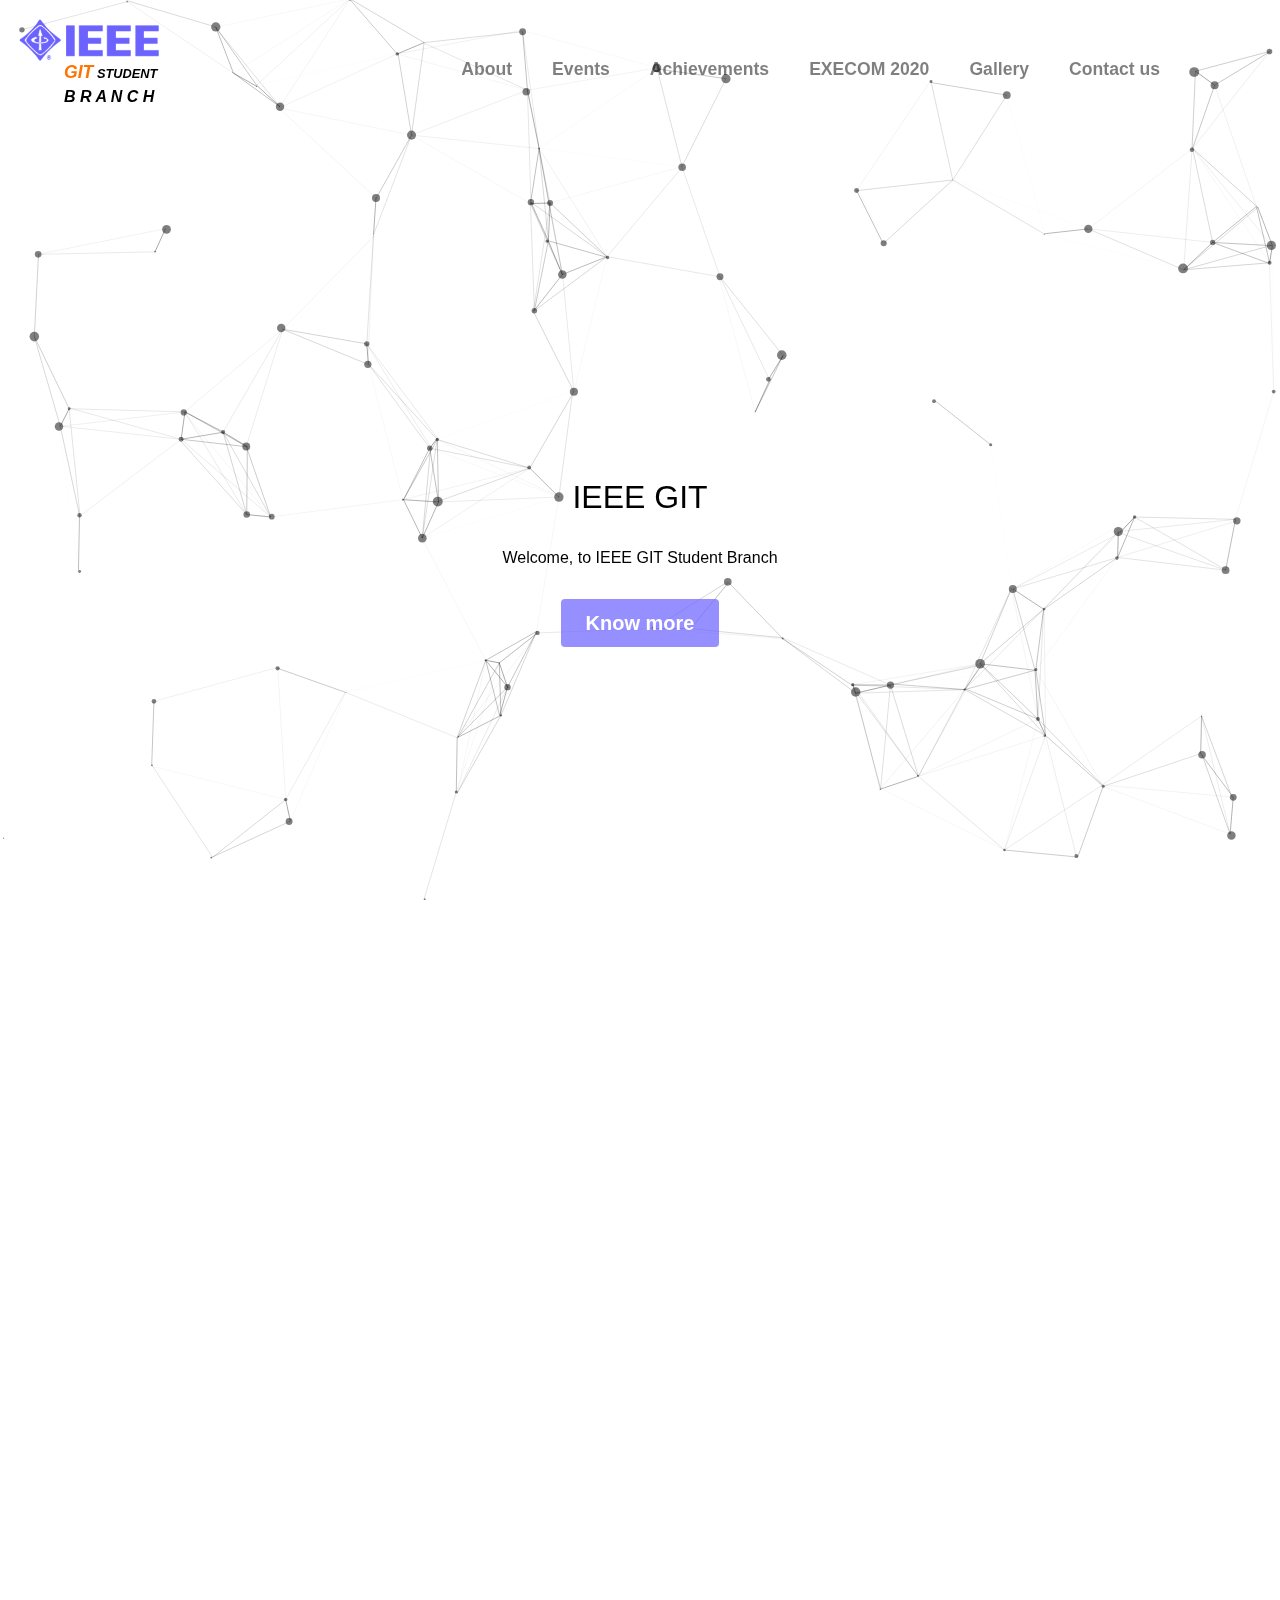
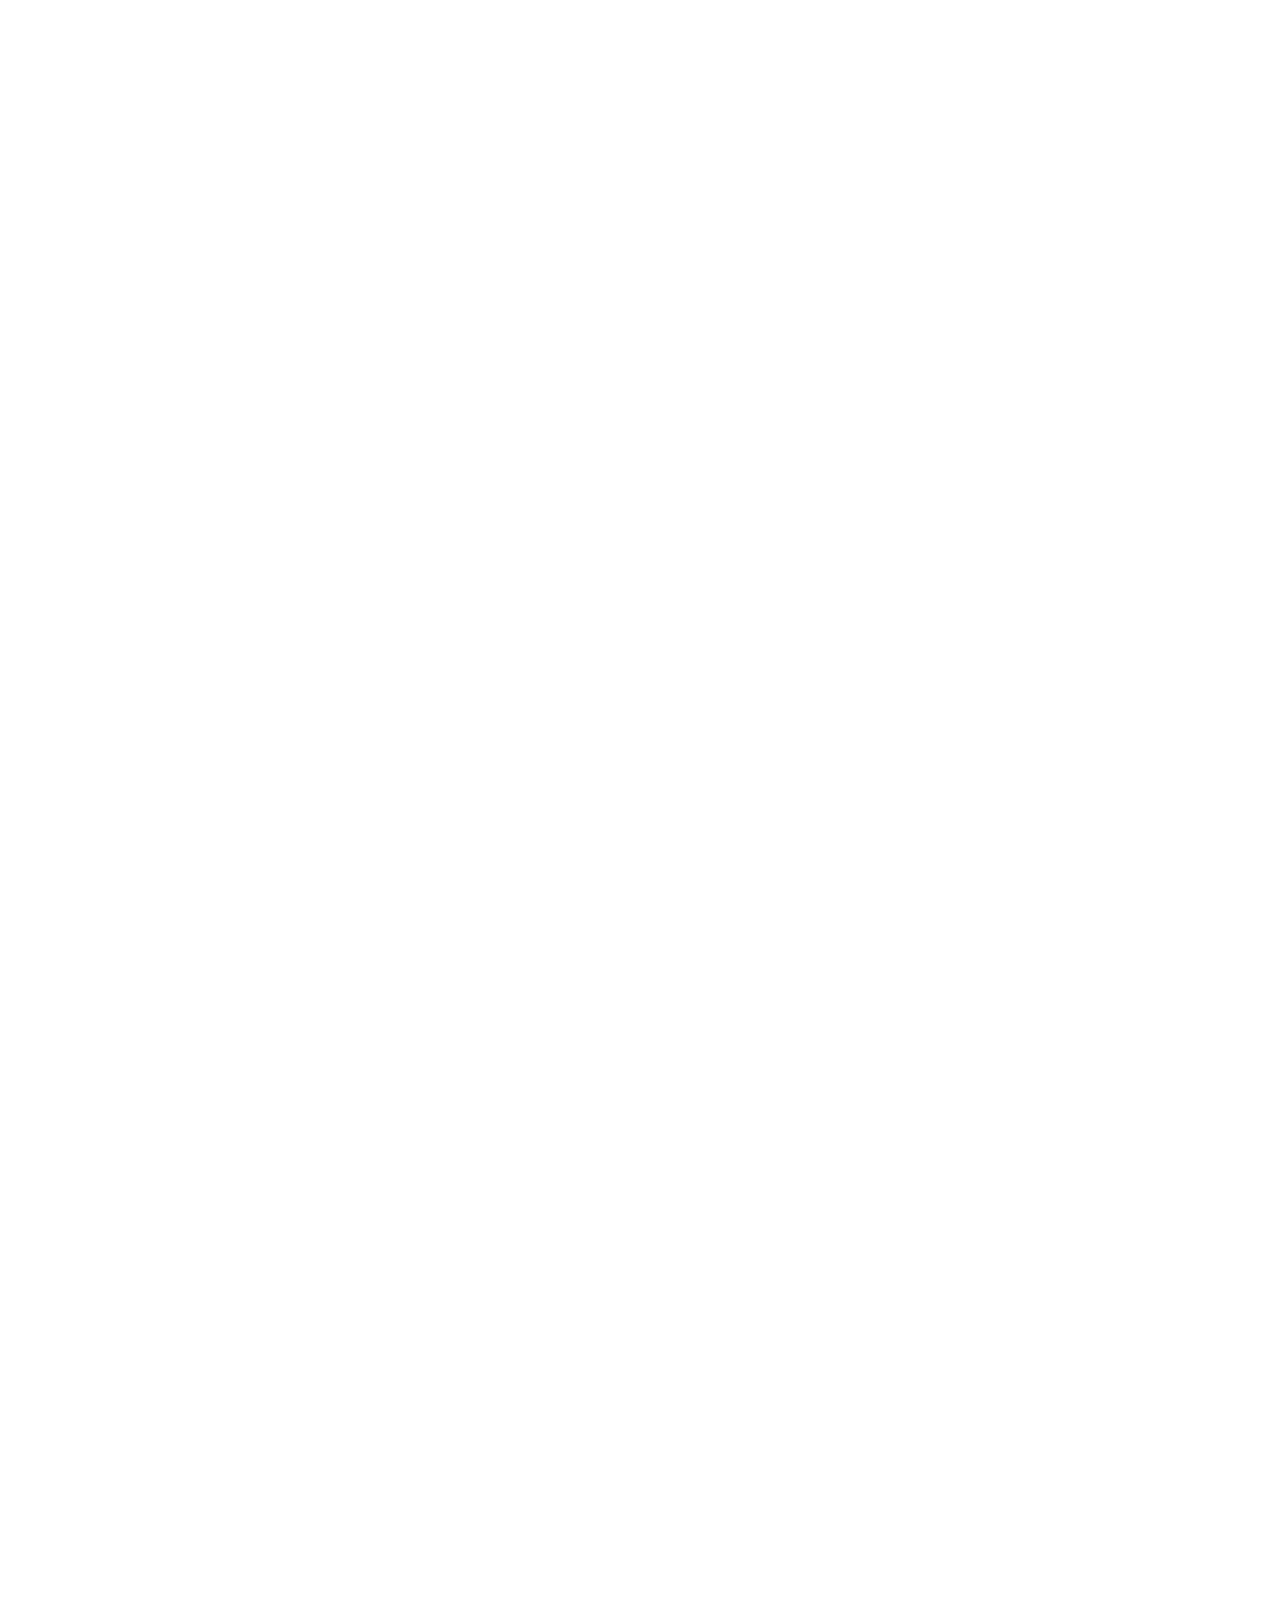
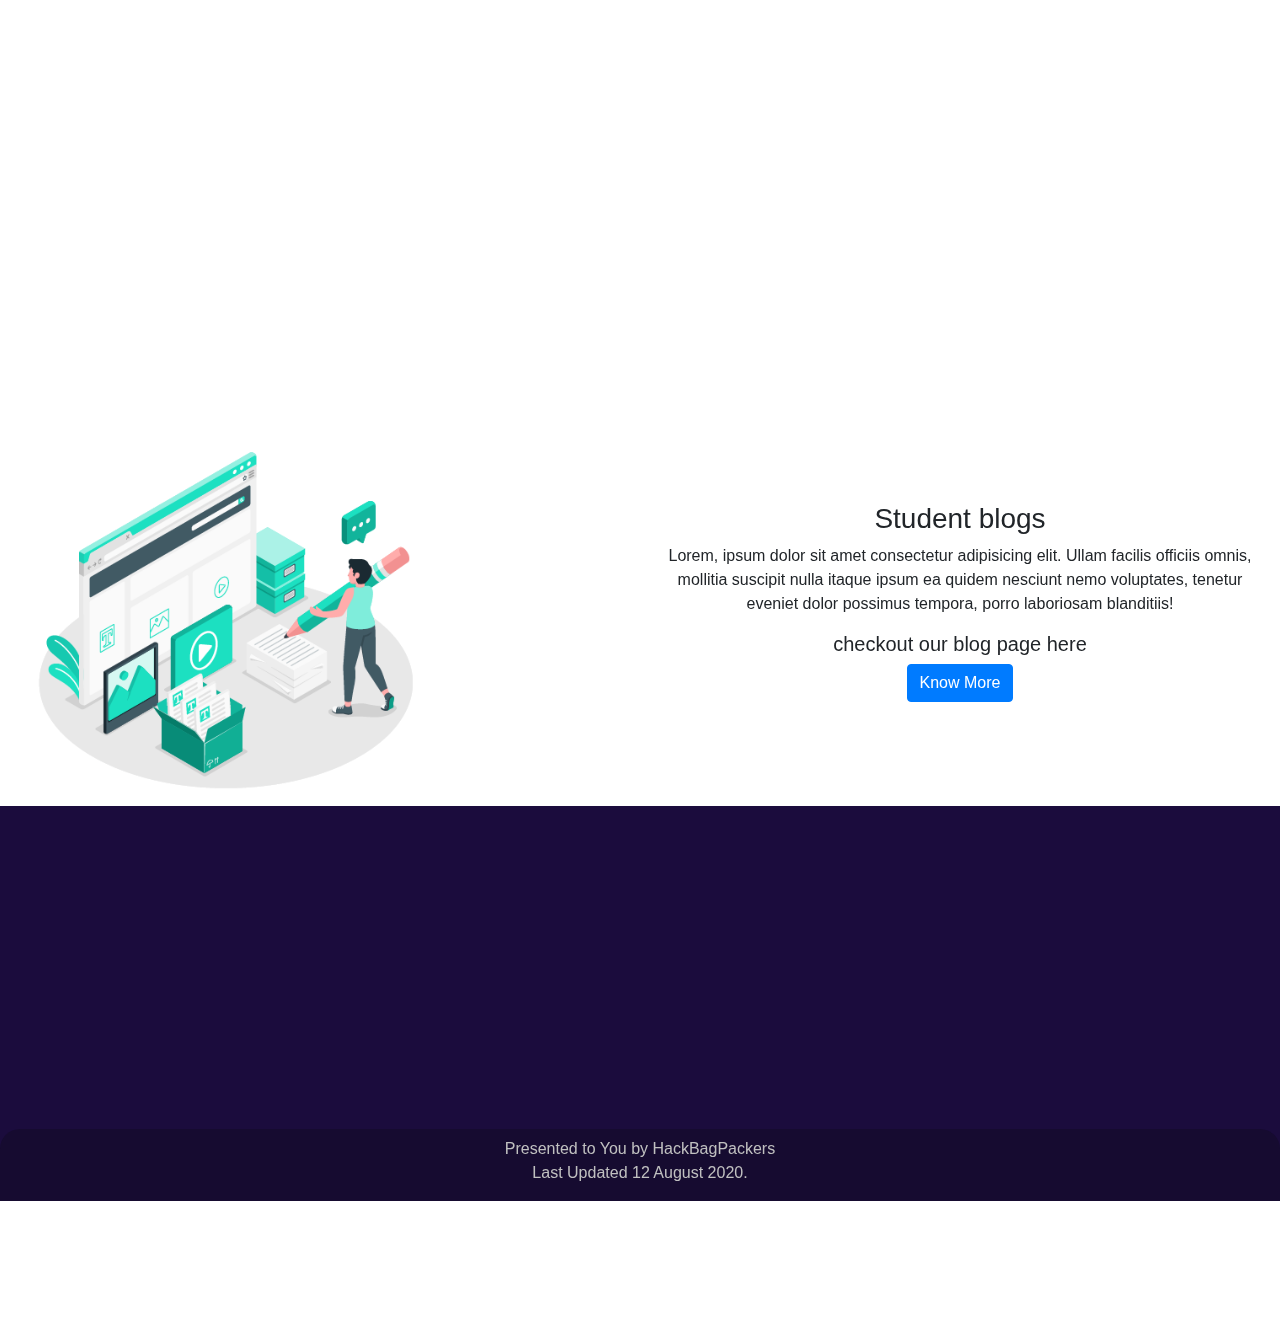
==== commit df26ec78: "changed alignment" ====
--- a/index.html
+++ b/index.html
@@ -400,13 +400,15 @@
     <div class="col-sm">
       <img src="./assets/images/blog.png" class="img-fluid ${3|rounded-top,rounded-right,rounded-bottom,rounded-left,rounded-circle,|}" alt="blog">
     </div>
-    <div class="col-sm text-center m-5">
+    <div class="col-sm text-center" style="display: flex; justify-content: center; align-items: center;">
+      <div>
       <h3>Student blogs</h3>
       <p>Lorem, ipsum dolor sit amet consectetur adipisicing elit. Ullam facilis officiis omnis, 
         mollitia suscipit nulla itaque ipsum ea quidem nesciunt nemo voluptates, tenetur eveniet 
         dolor possimus tempora, porro laboriosam blanditiis!</p>
       <h5>checkout our blog page here</h5>
      <a href="pages/blog.html"><button class="btn btn-primary">Know More</button></a>
+    </div>
     </div>
   </div>
   
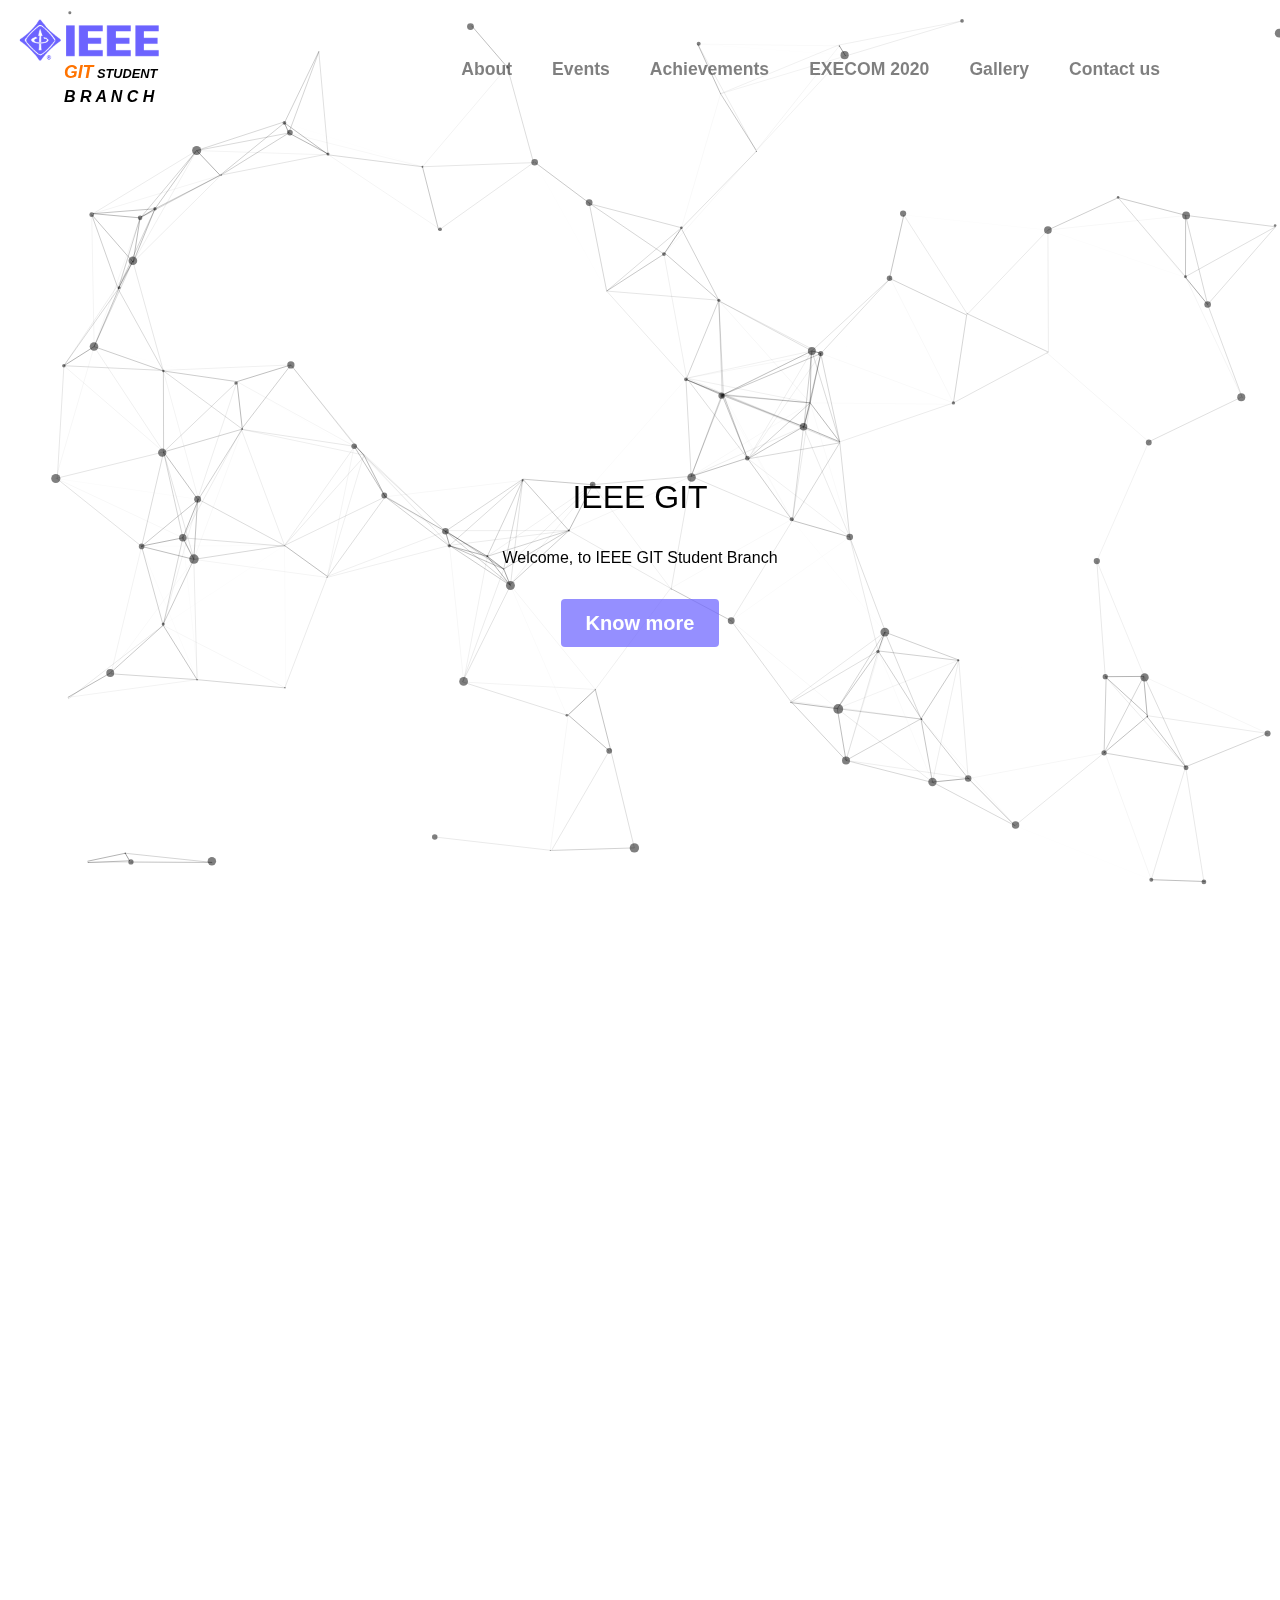
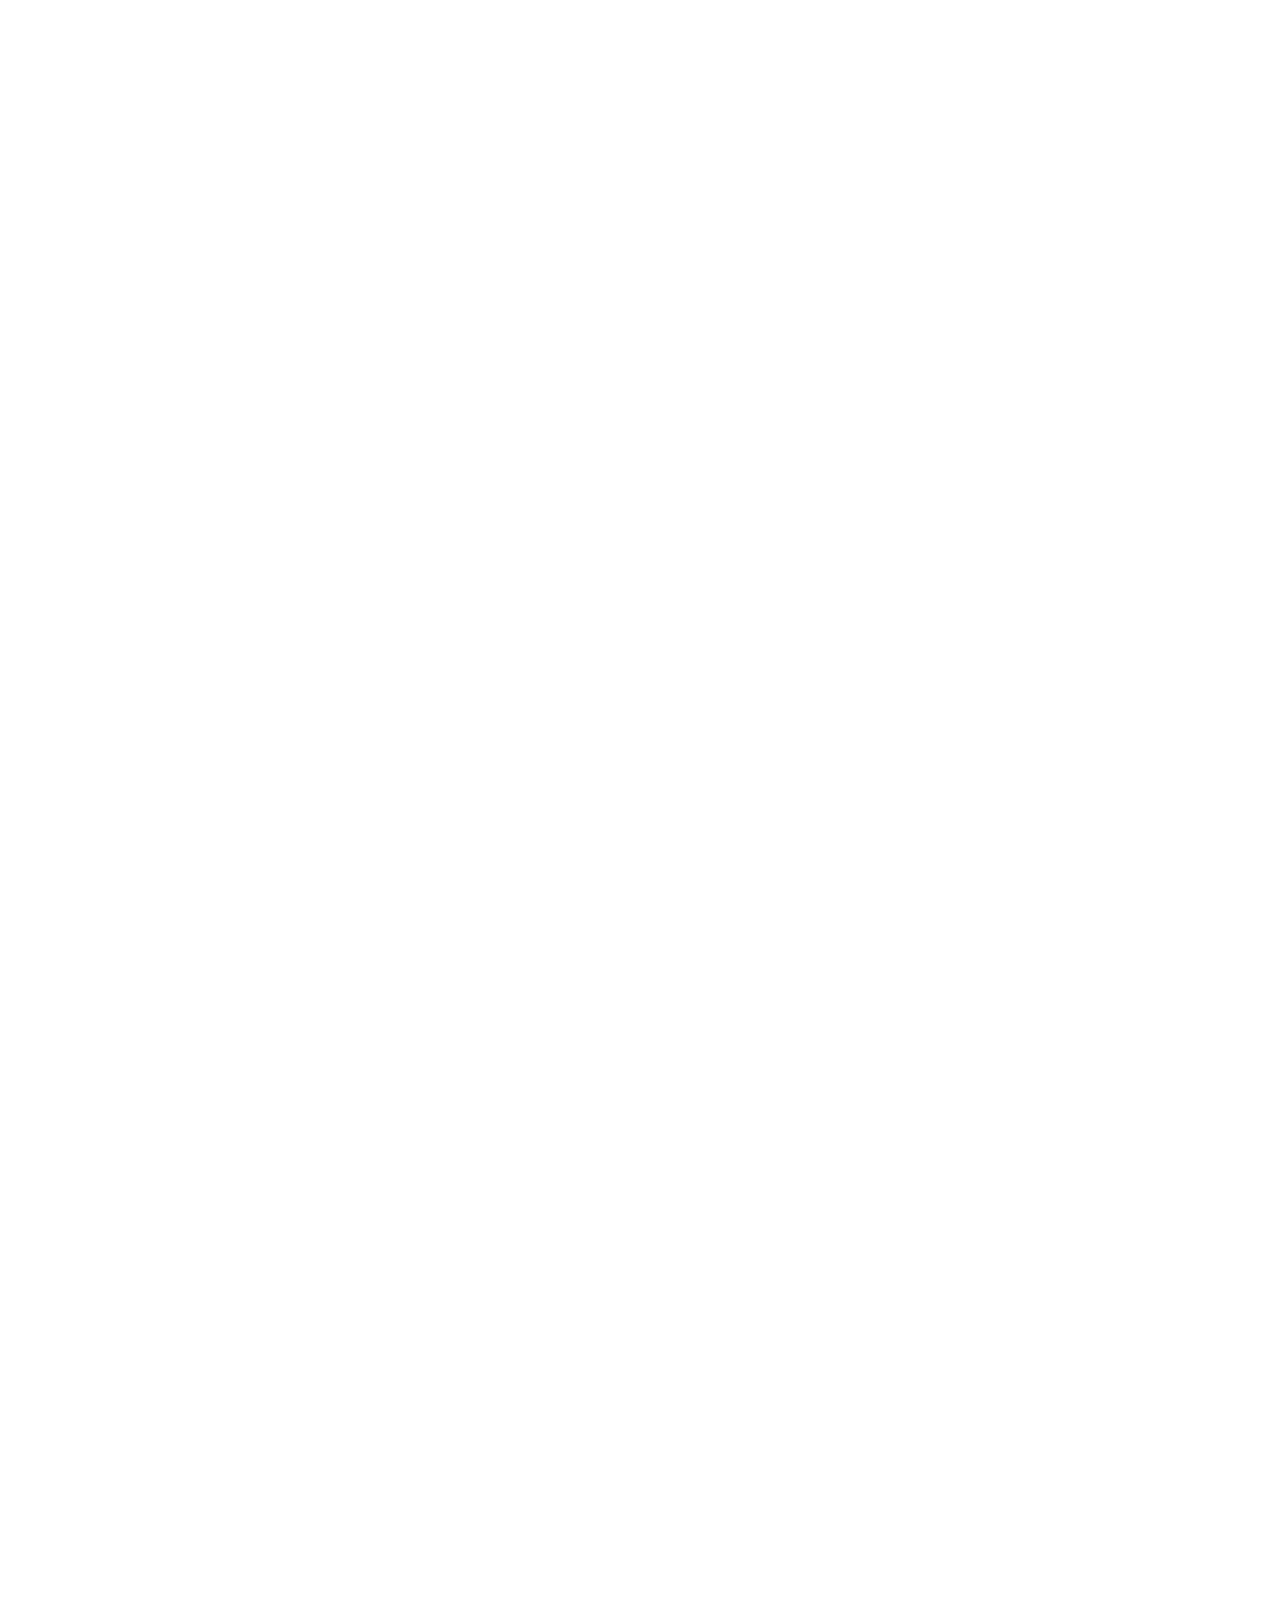
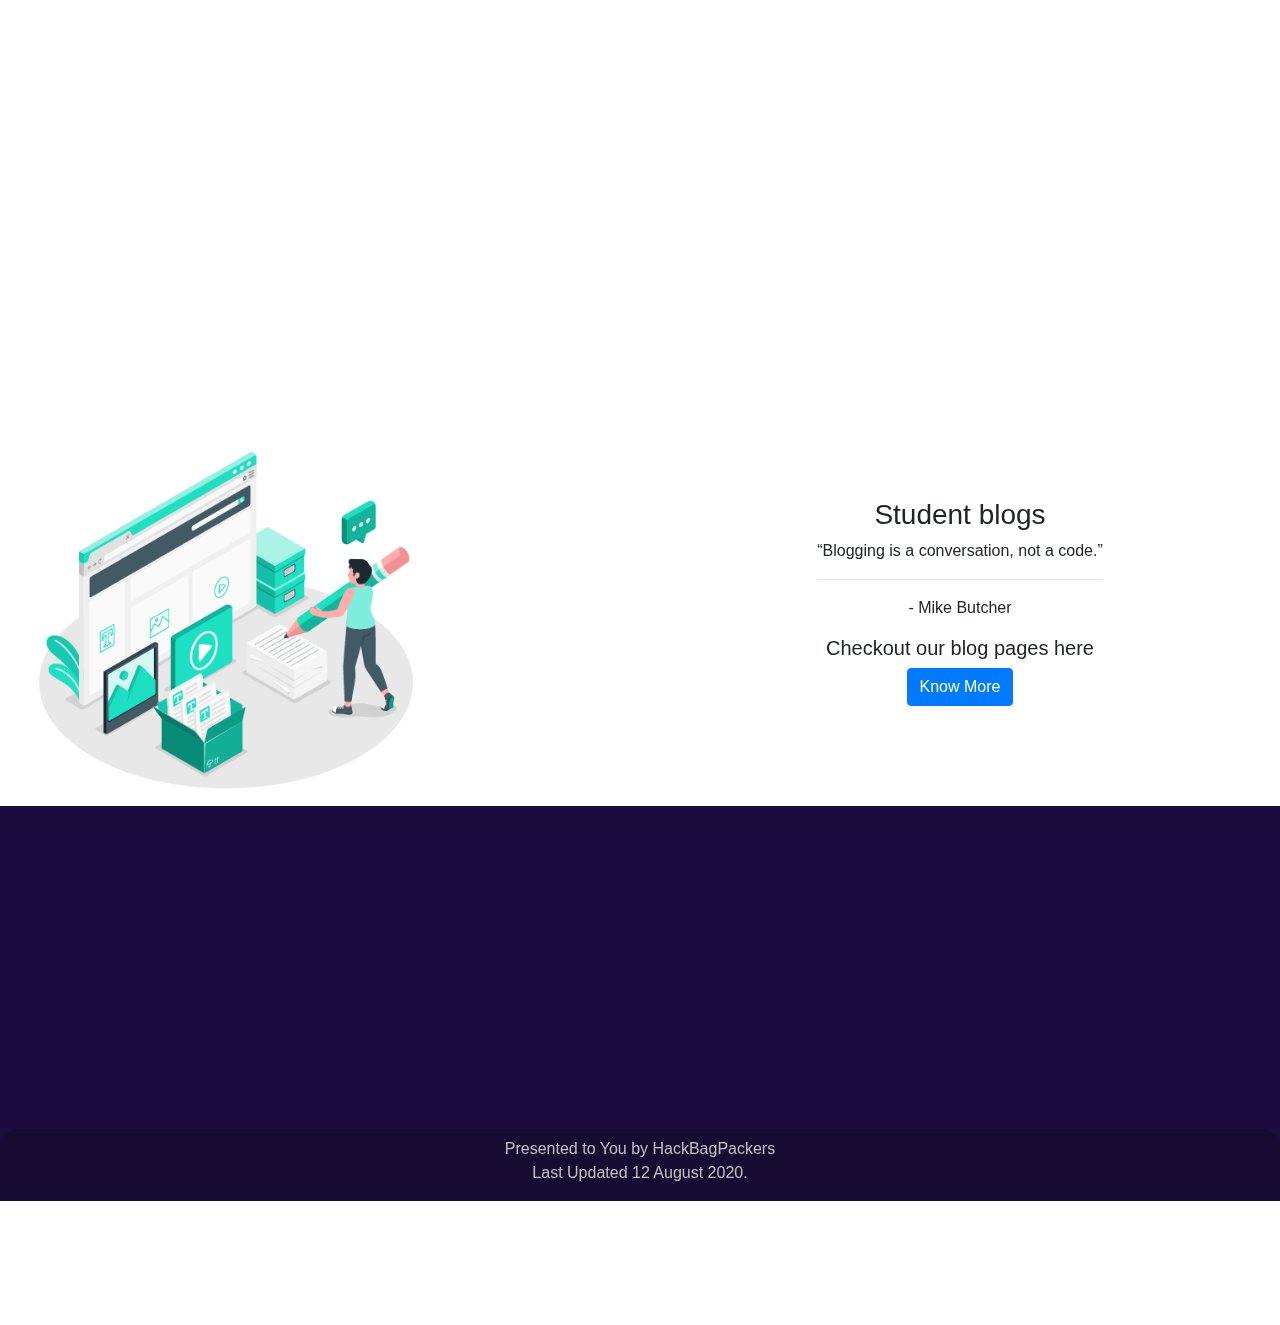
==== commit e9a095f3: "Minor Changes" ====
--- a/index.html
+++ b/index.html
@@ -403,10 +403,11 @@
     <div class="col-sm text-center" style="display: flex; justify-content: center; align-items: center;">
       <div>
       <h3>Student blogs</h3>
-      <p>Lorem, ipsum dolor sit amet consectetur adipisicing elit. Ullam facilis officiis omnis, 
-        mollitia suscipit nulla itaque ipsum ea quidem nesciunt nemo voluptates, tenetur eveniet 
-        dolor possimus tempora, porro laboriosam blanditiis!</p>
-      <h5>checkout our blog page here</h5>
+      <p>“Blogging is a conversation, not a code.”
+        <hr>
+                                              - Mike Butcher
+      </p>
+      <h5>Checkout our blog pages here</h5>
      <a href="pages/blog.html"><button class="btn btn-primary">Know More</button></a>
     </div>
     </div>
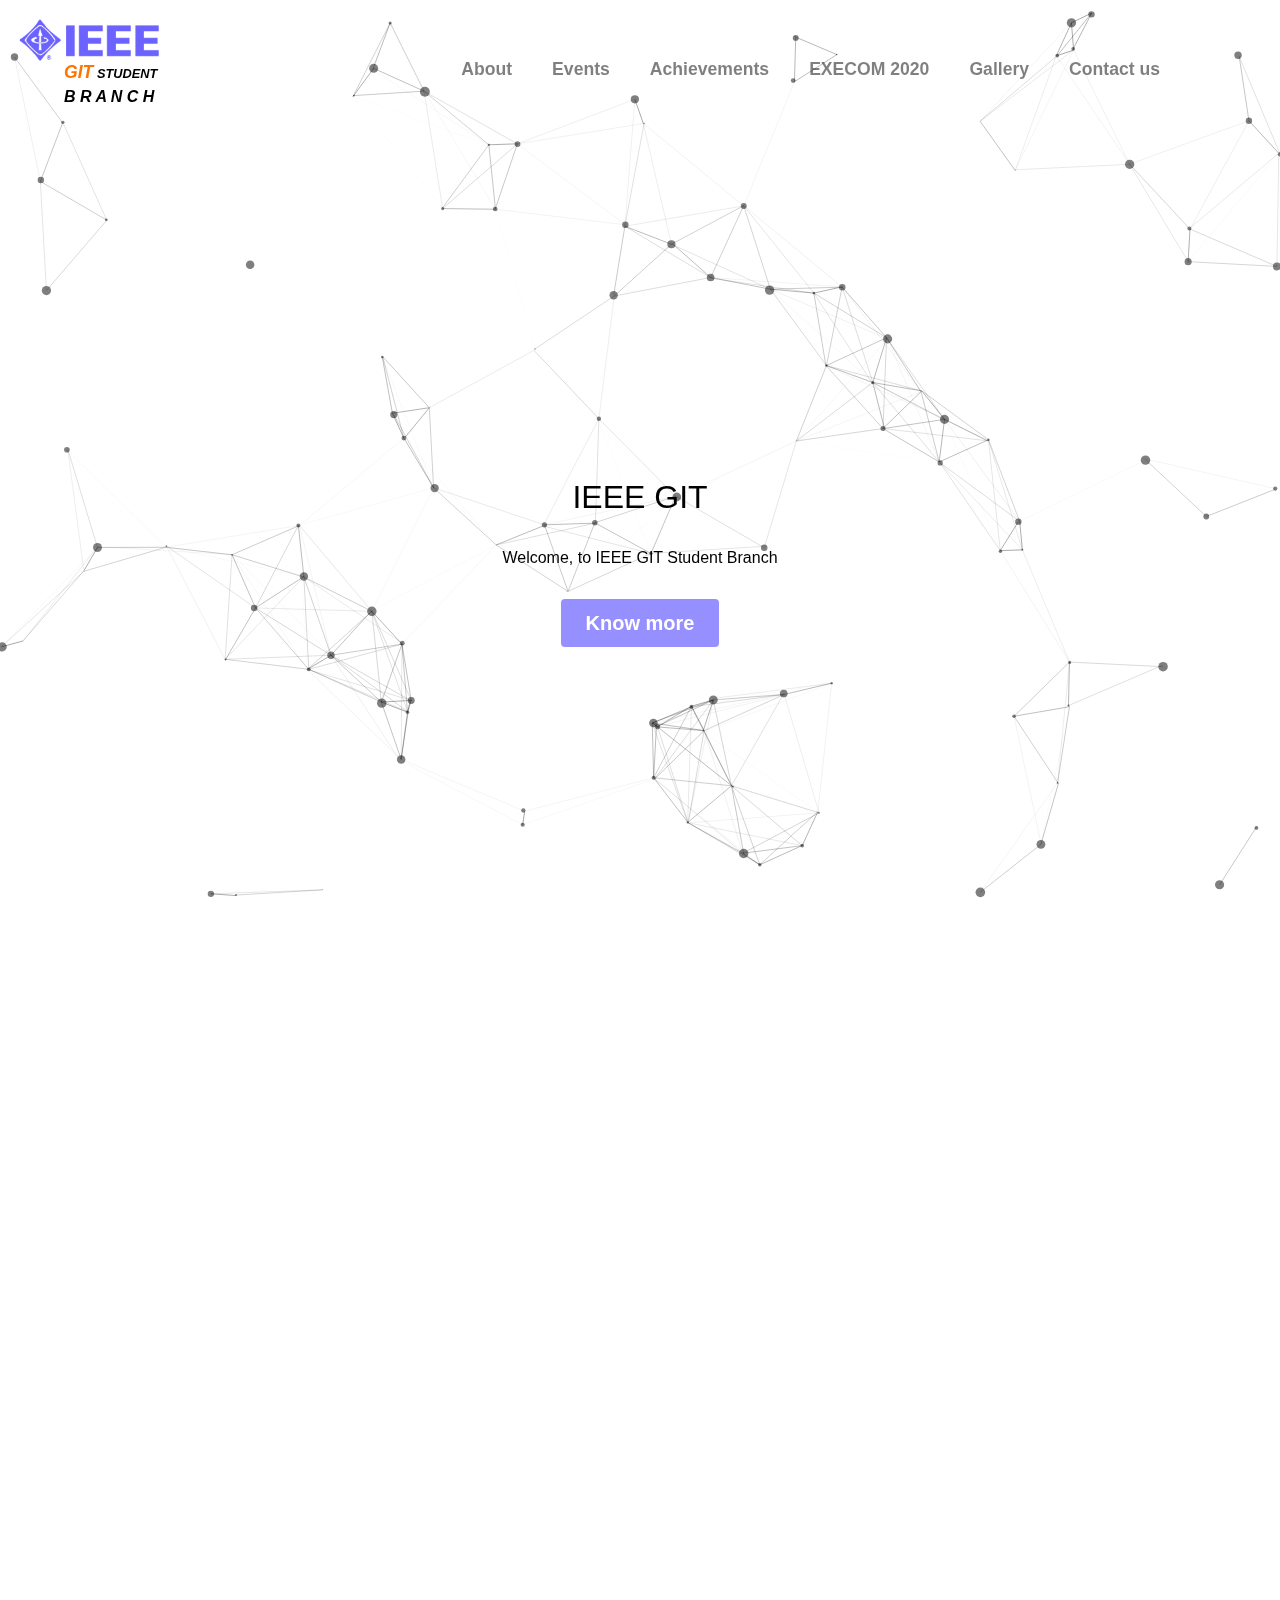
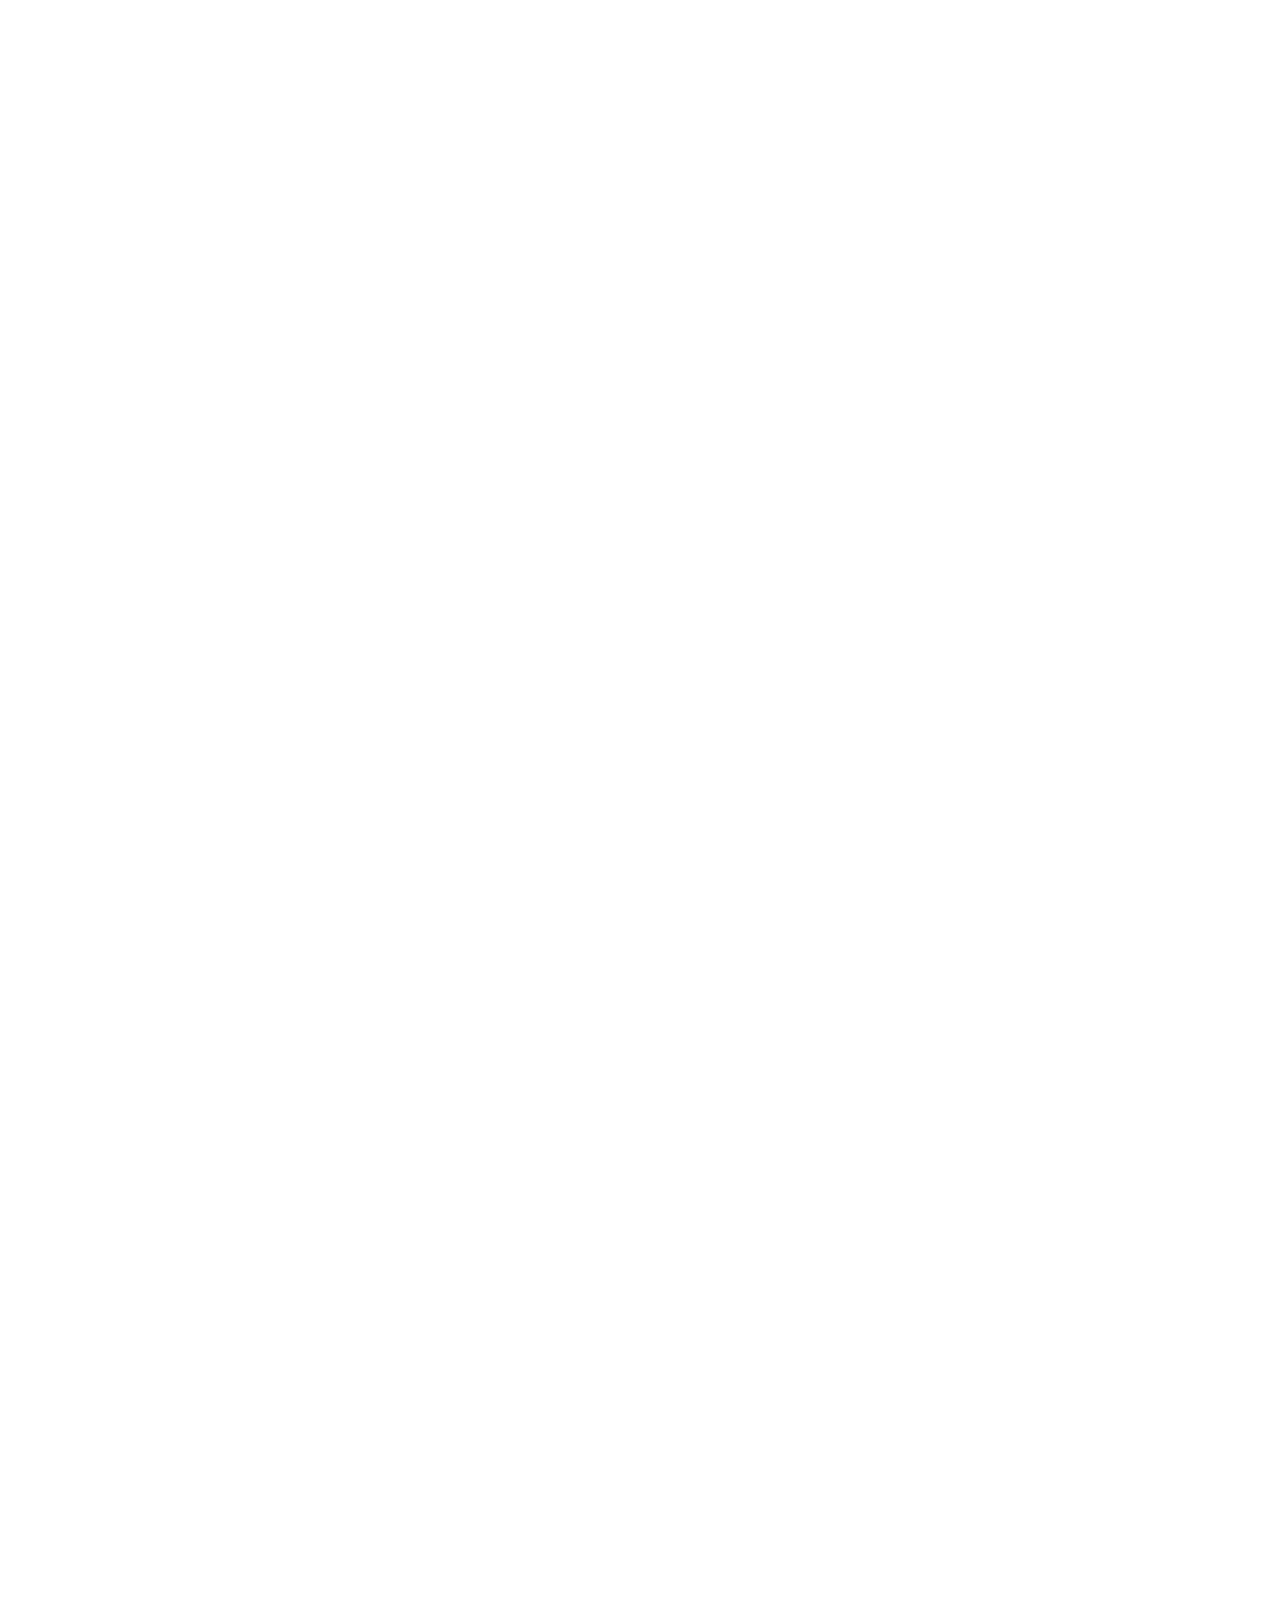
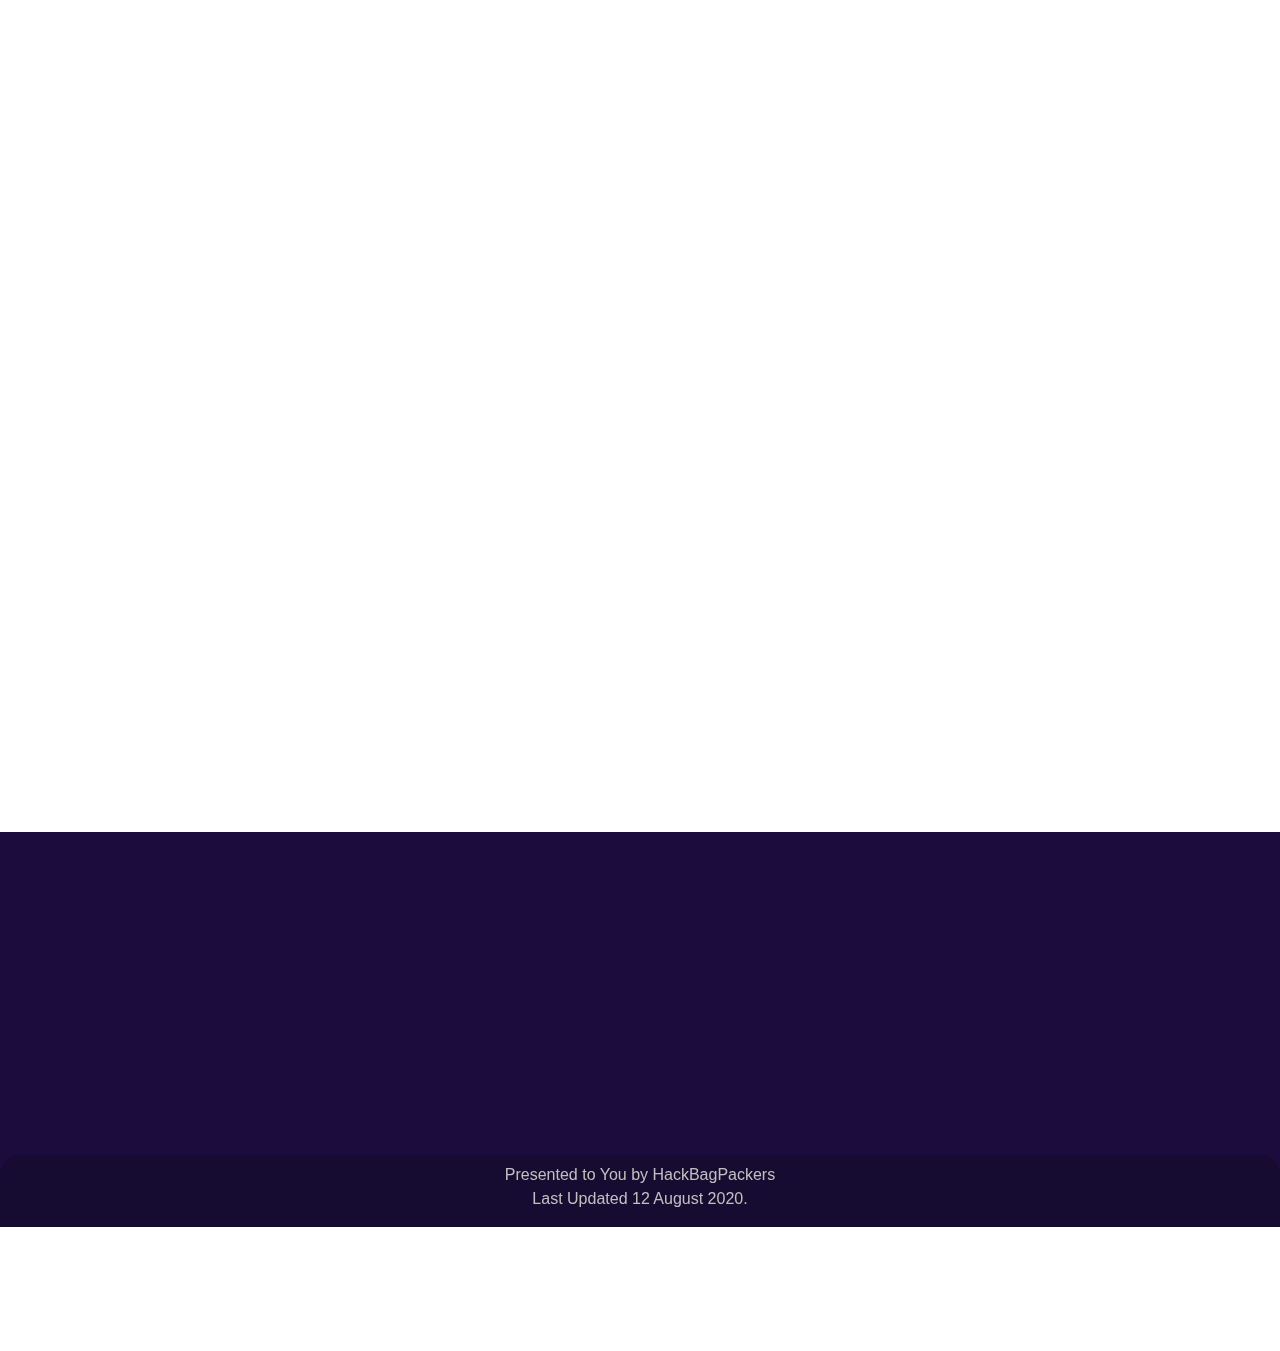
==== commit b8f2a36e: "added margin and aos to the blog section" ====
--- a/index.html
+++ b/index.html
@@ -396,11 +396,11 @@
 
 <!-- blog start -->
 <section>
-  <div class="row">
-    <div class="col-sm">
+  <div class="row mt-4 mb-4">
+    <div class="col-sm" data-aos="fade-up">
       <img src="./assets/images/blog.png" class="img-fluid ${3|rounded-top,rounded-right,rounded-bottom,rounded-left,rounded-circle,|}" alt="blog">
     </div>
-    <div class="col-sm text-center" style="display: flex; justify-content: center; align-items: center;">
+    <div class="col-sm text-center" style="display: flex; justify-content: center; align-items: center;" data-aos="fade-up">
       <div>
       <h3>Student blogs</h3>
       <p>“Blogging is a conversation, not a code.”
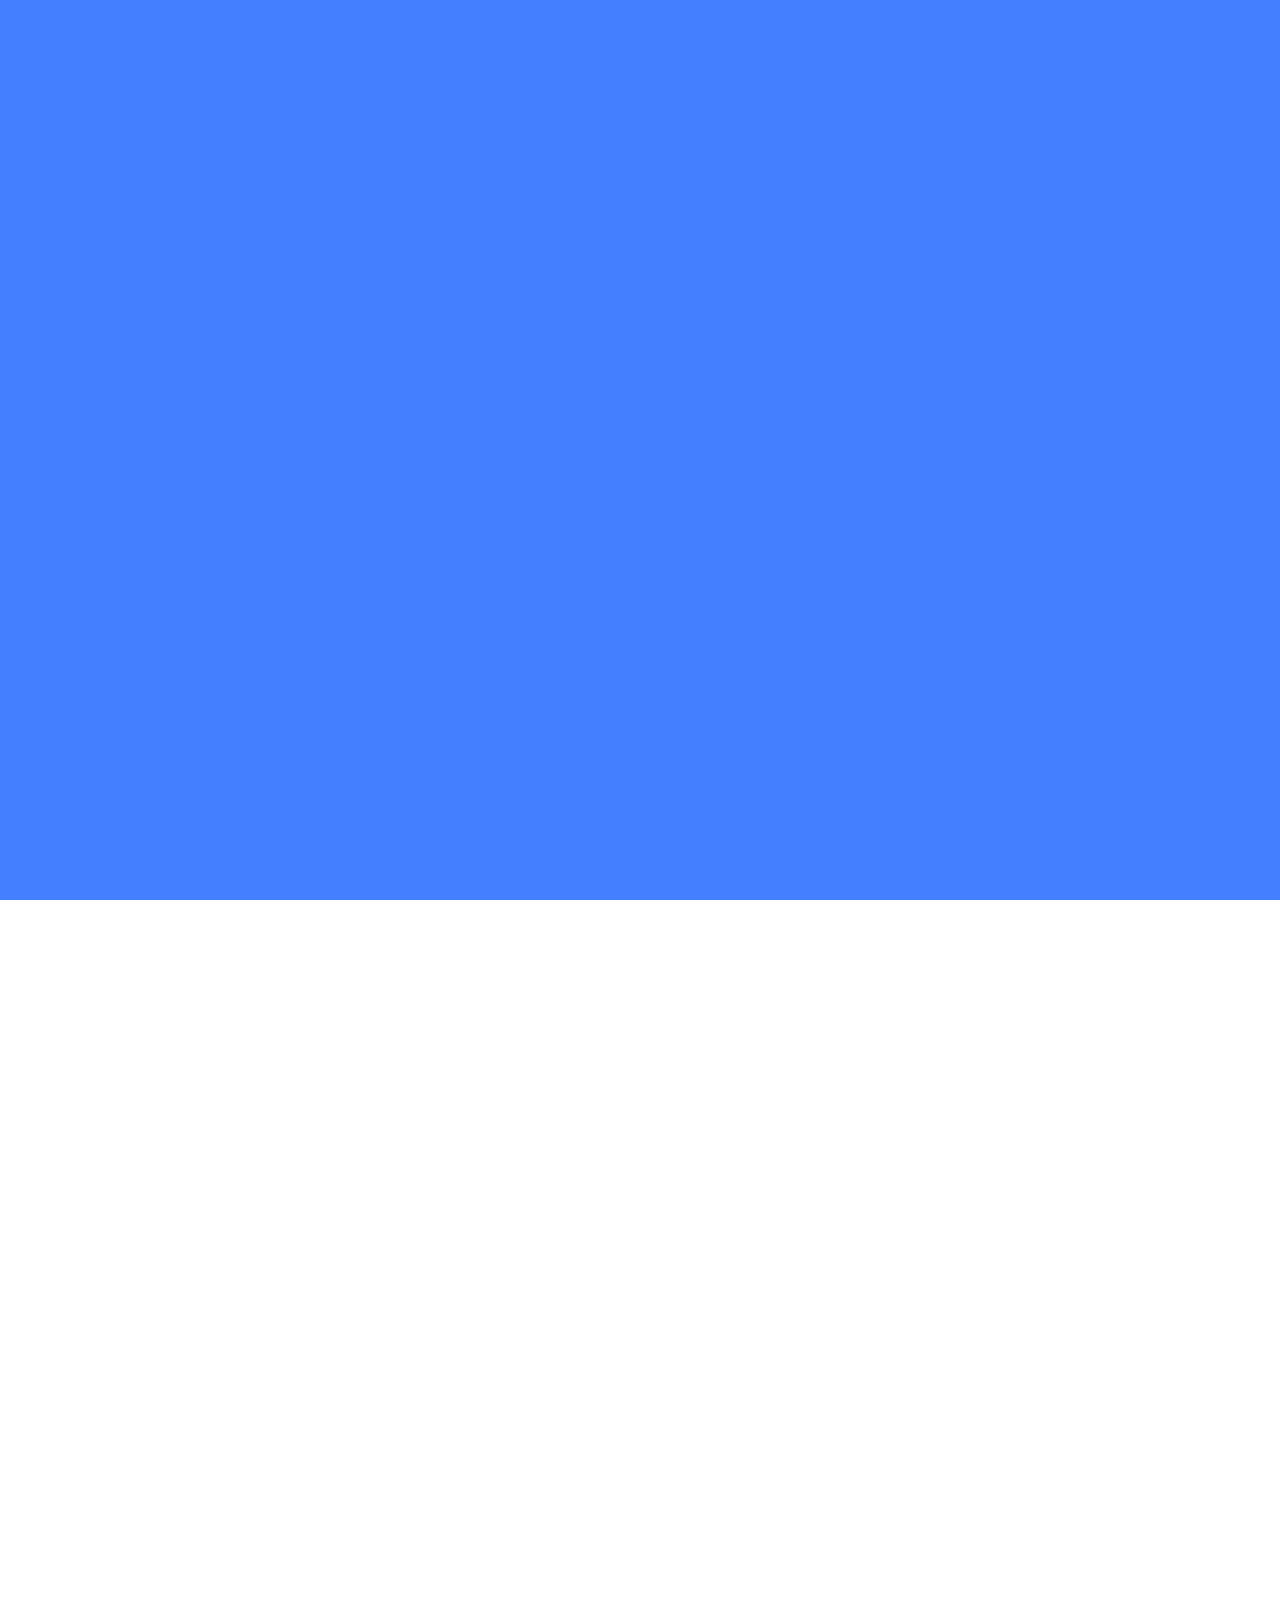
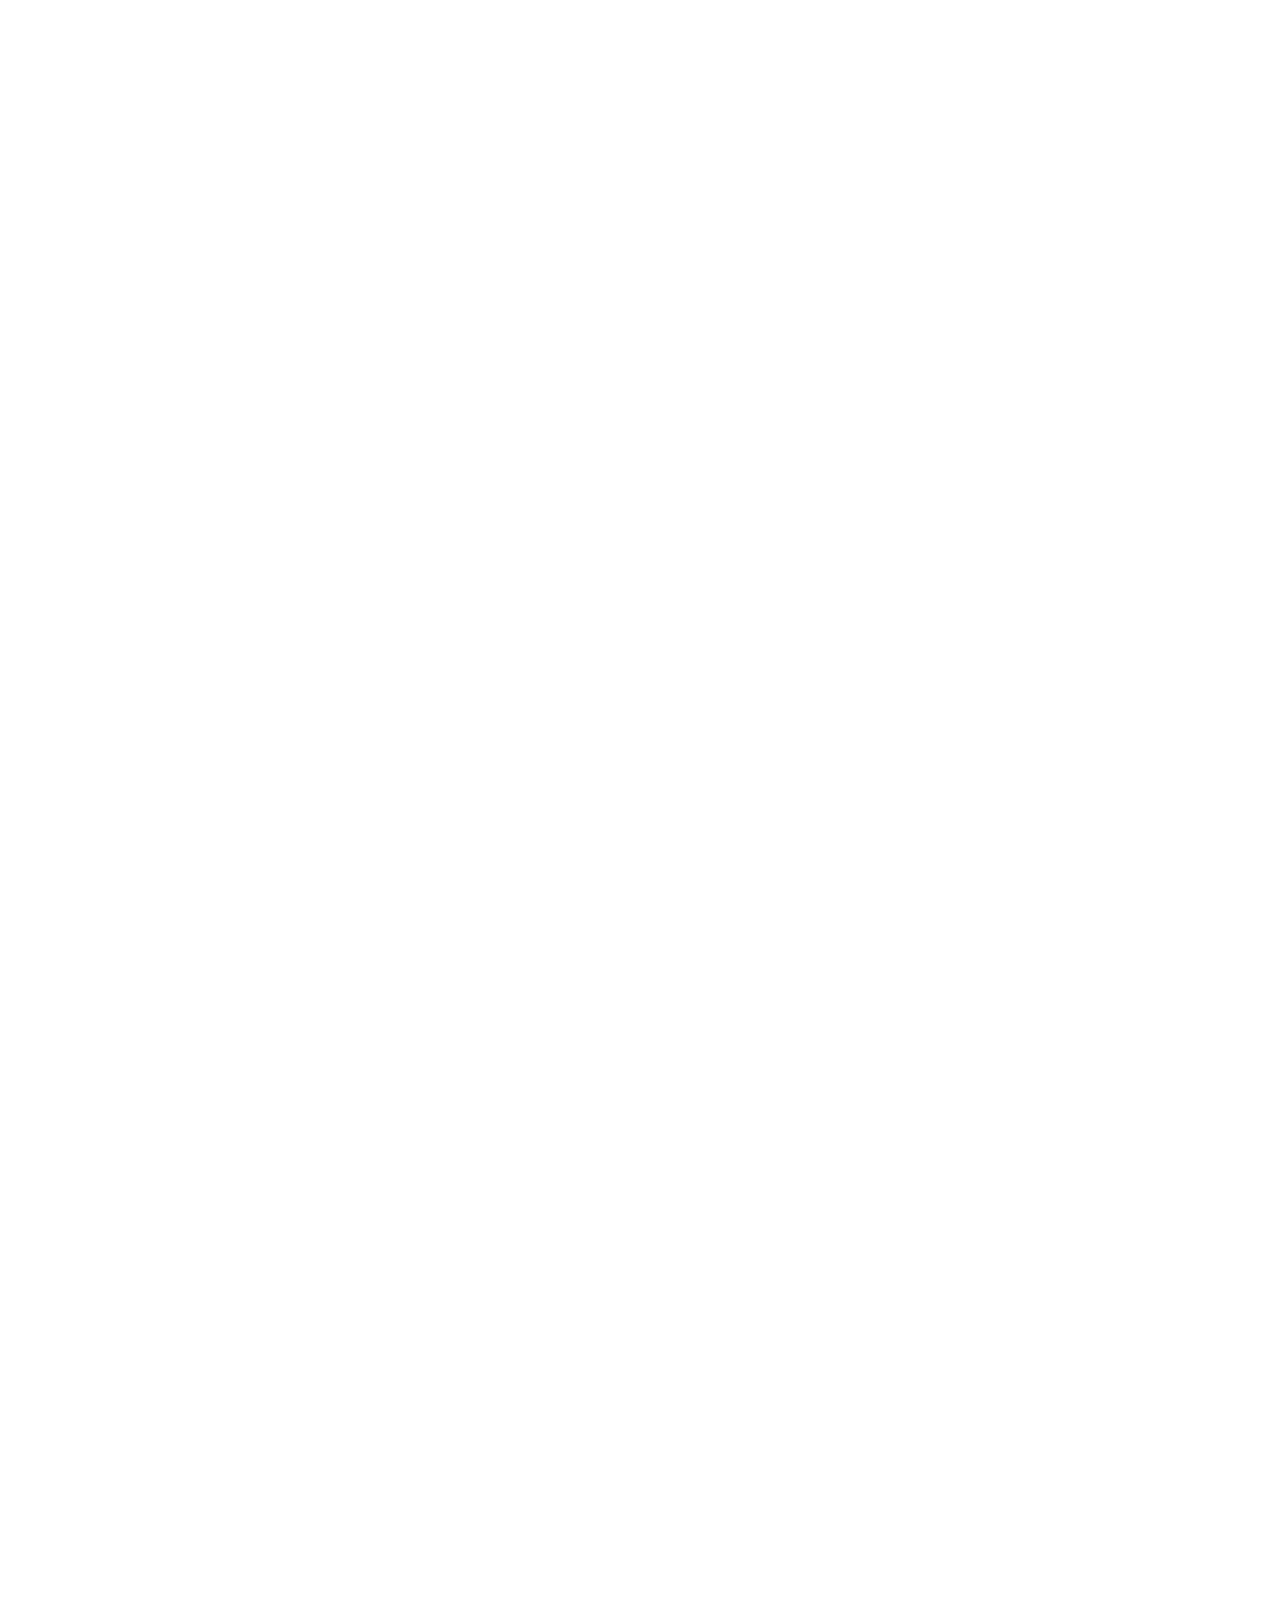
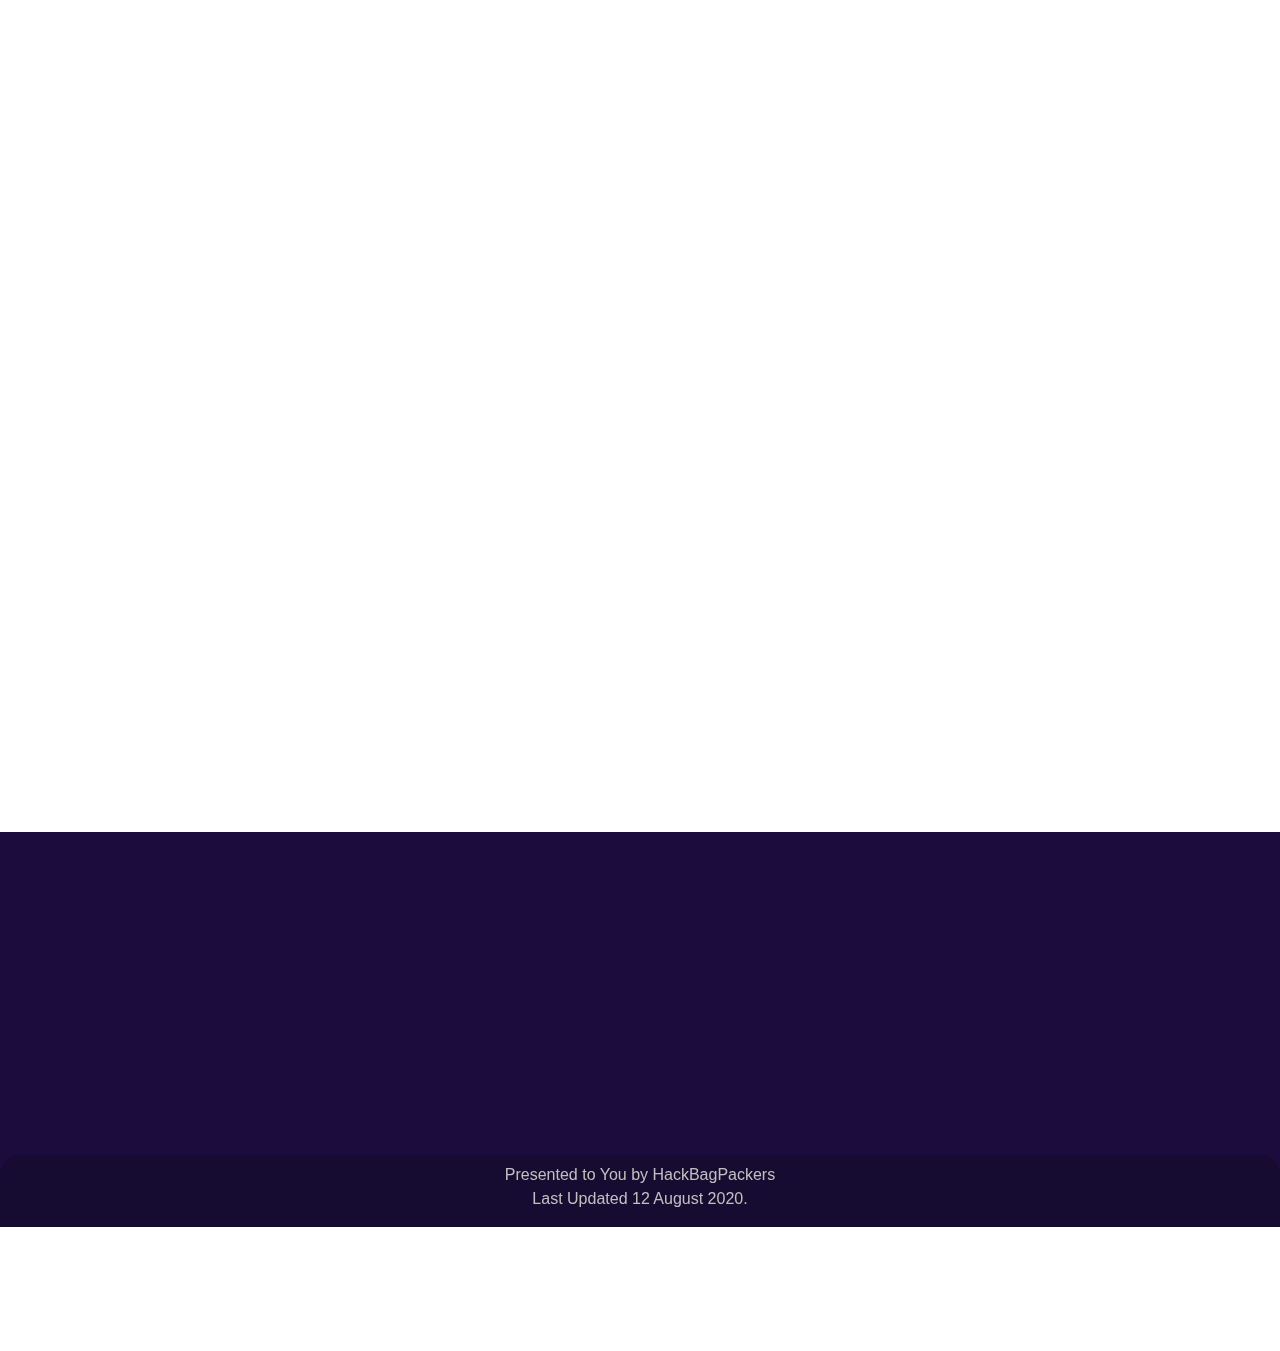
==== commit e26309a9: "added loader" ====
--- a/index.html
+++ b/index.html
@@ -24,6 +24,17 @@
 
 <body style="overflow-x: hidden;">
   <!-- divices xs<576 | 576<sm<968 | 768<md<992 | 992<lg<1200 | 1200<xl...  -->
+
+    <div class="loader">
+      <span></span>
+      <span></span>
+      <span></span>
+      <span></span>
+      <span></span>
+      <span></span>
+      <span></span>
+      
+    </div>
 
   <!--header start-->
 
@@ -487,6 +498,9 @@
   <!-- bootsrap popper.j and bootstrap js -->
   <script src="Bootstrap/js/popper.min.js"></script>
   <script src="Bootstrap/js/bootstrap.min.js"></script>
+
+  <script
+  src="https://code.jquery.com/jquery-3.5.1.min.js"></script>
 </body>
 
 </html>--- a/css/style.css
+++ b/css/style.css
@@ -8,6 +8,63 @@
   padding: 0px;
   margin: 0px;
   background: #ffffff;
+}
+
+.loader {
+  position: fixed;
+  width: 100%;
+  height: 100%;
+  display: flex;
+  justify-content: center;
+  align-items: center;
+  background-color: #447fff;
+  z-index: 100;
+}
+
+.loader span {
+  position: relative;
+  width: 20px;
+  height: 100px;
+  margin: 0 5px;
+  background: #447fff;
+  animation: animate 1.4s linear infinite;
+
+}
+
+.loader span:nth-child(1) {
+  animation-delay: 0s;
+}
+.loader span:nth-child(2) {
+  animation-delay: 0.2s;
+}
+.loader span:nth-child(3) {
+  animation-delay: 0.4s;
+}
+.loader span:nth-child(4) {
+  animation-delay: 0.6s;
+}
+.loader span:nth-child(5) {
+  animation-delay: 0.8s;
+}
+.loader span:nth-child(6) {
+  animation-delay: 1s;
+}
+.loader span:nth-child(7) {
+  animation-delay: 1.2s;
+}
+
+@keyframes animate {
+  0%{
+    box-shadow: 0 0 0 rgba(0, 0, 0, 0.5);
+    opacity: 0;
+    transform: translateX(-50px) scale(1);
+  }
+  50% {
+    box-shadow: 0 20px 50px rgba(0, 0, 0, 0.5);
+    opacity: 0;
+    transform: translateX(0px) scale(1.3);
+  }
+  
 }
 
 /* events in homepage */
@@ -773,13 +830,6 @@
 
 
 /* start of the blog  ****************/
-.blogcontainer {
-  background-image: url("../assets/images/page.svg");
-  background-repeat: no-repeat;
-  /* background-color: gray; */
-  height: 75%;
-  /* background-size: cover; */
-}
 
 .blog {
   font-family: 'Times New Roman', Times, serif;
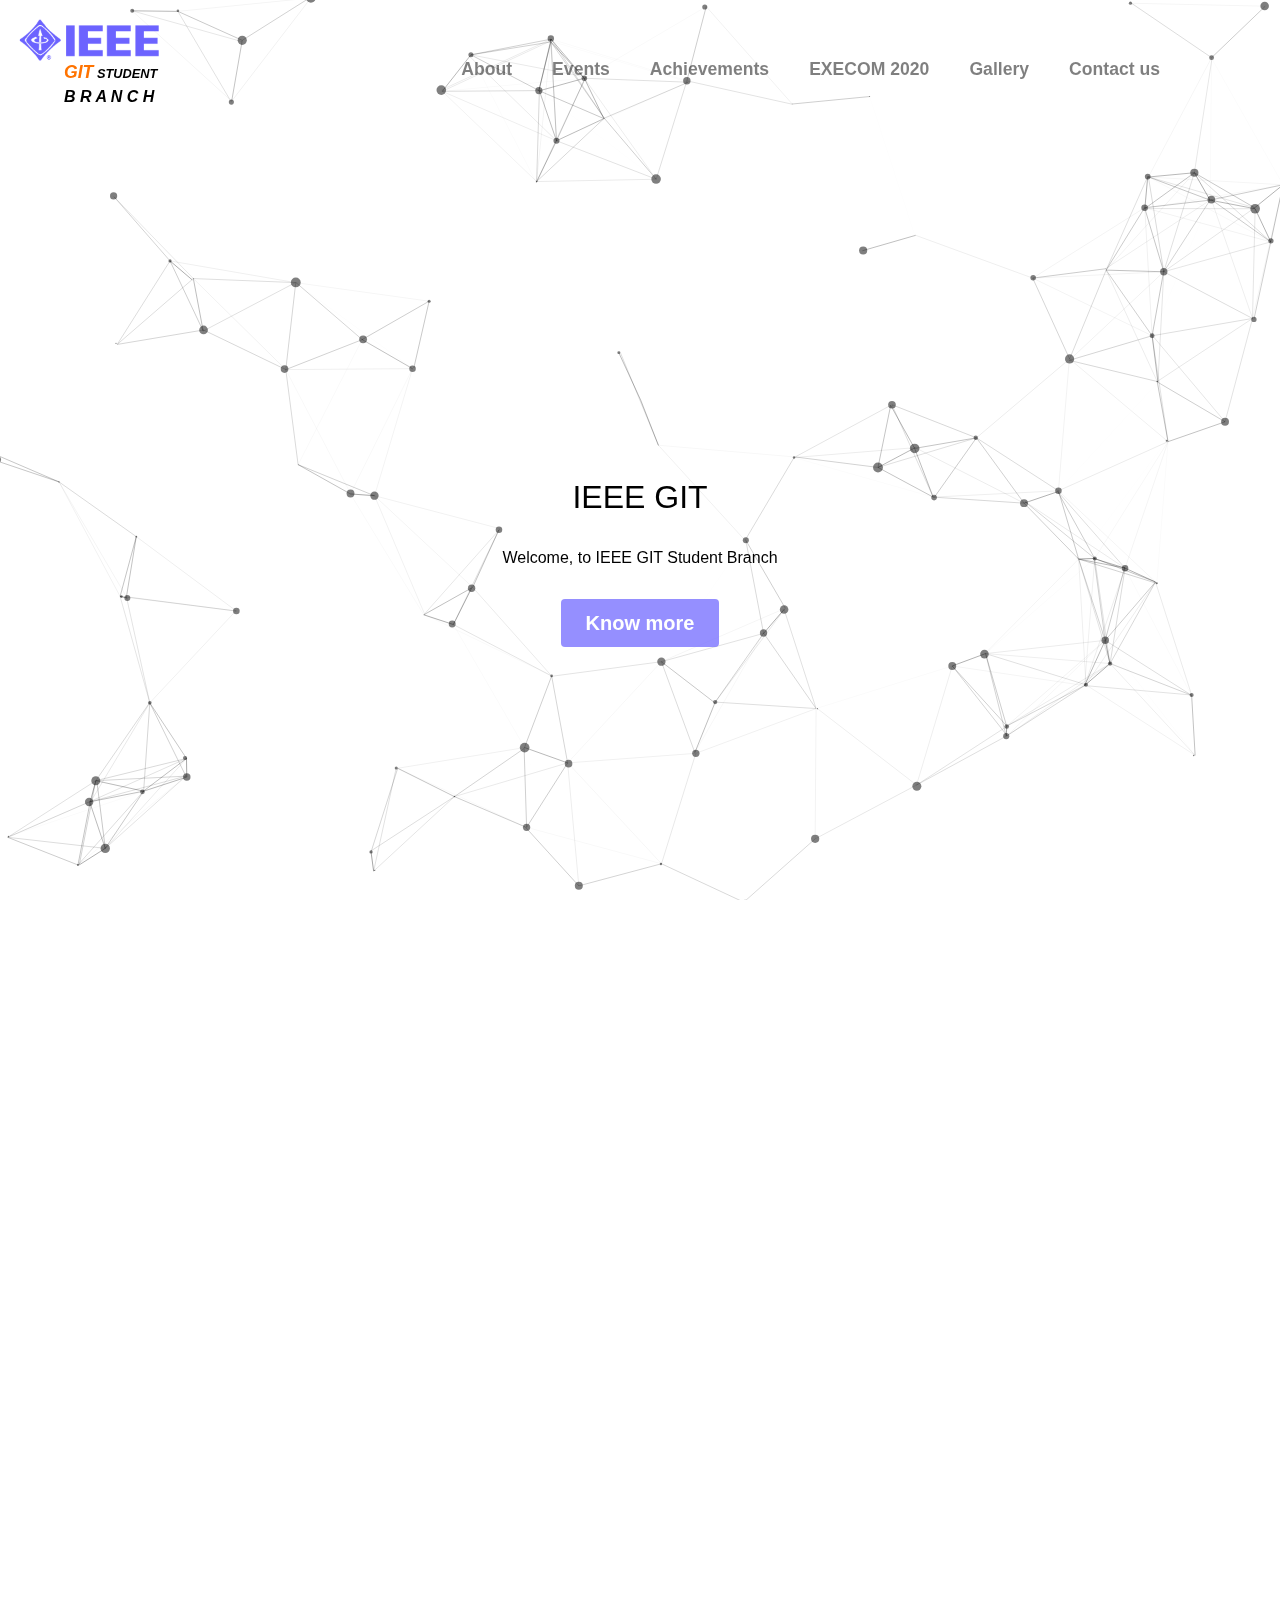
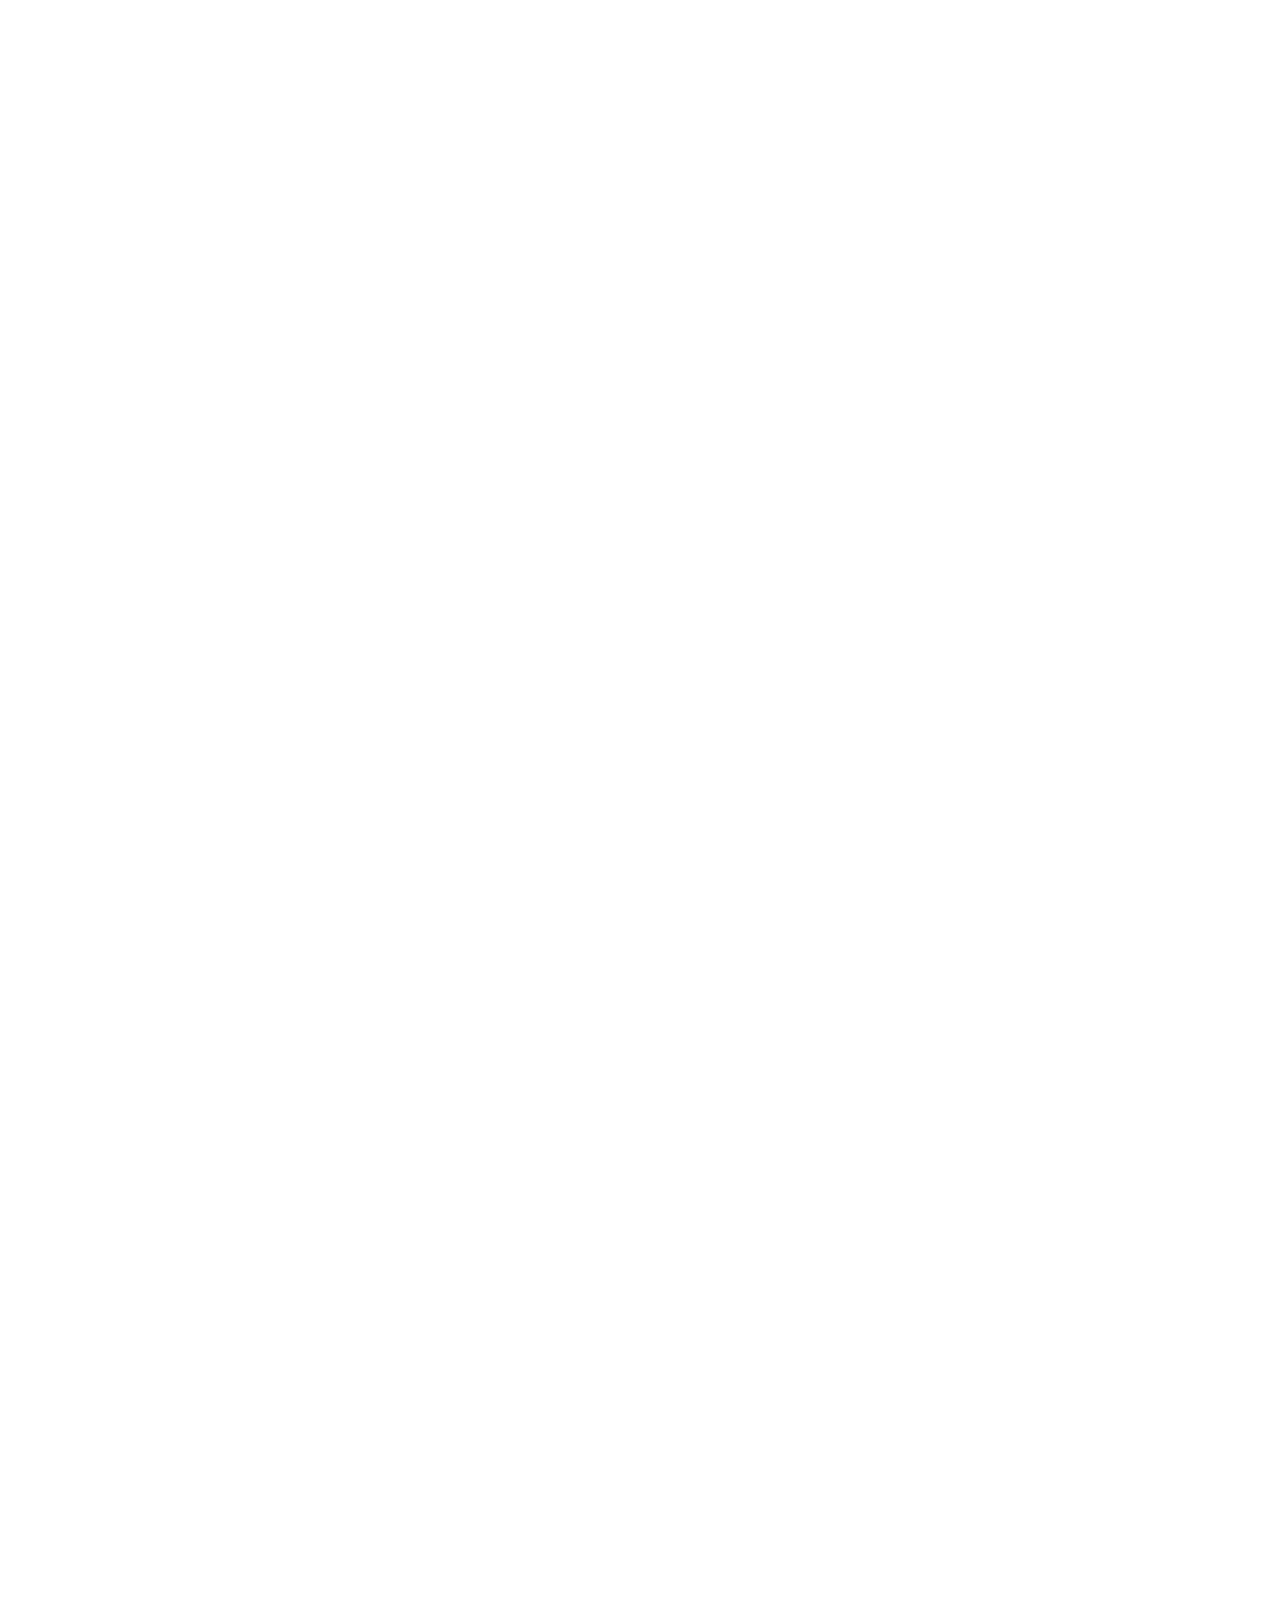
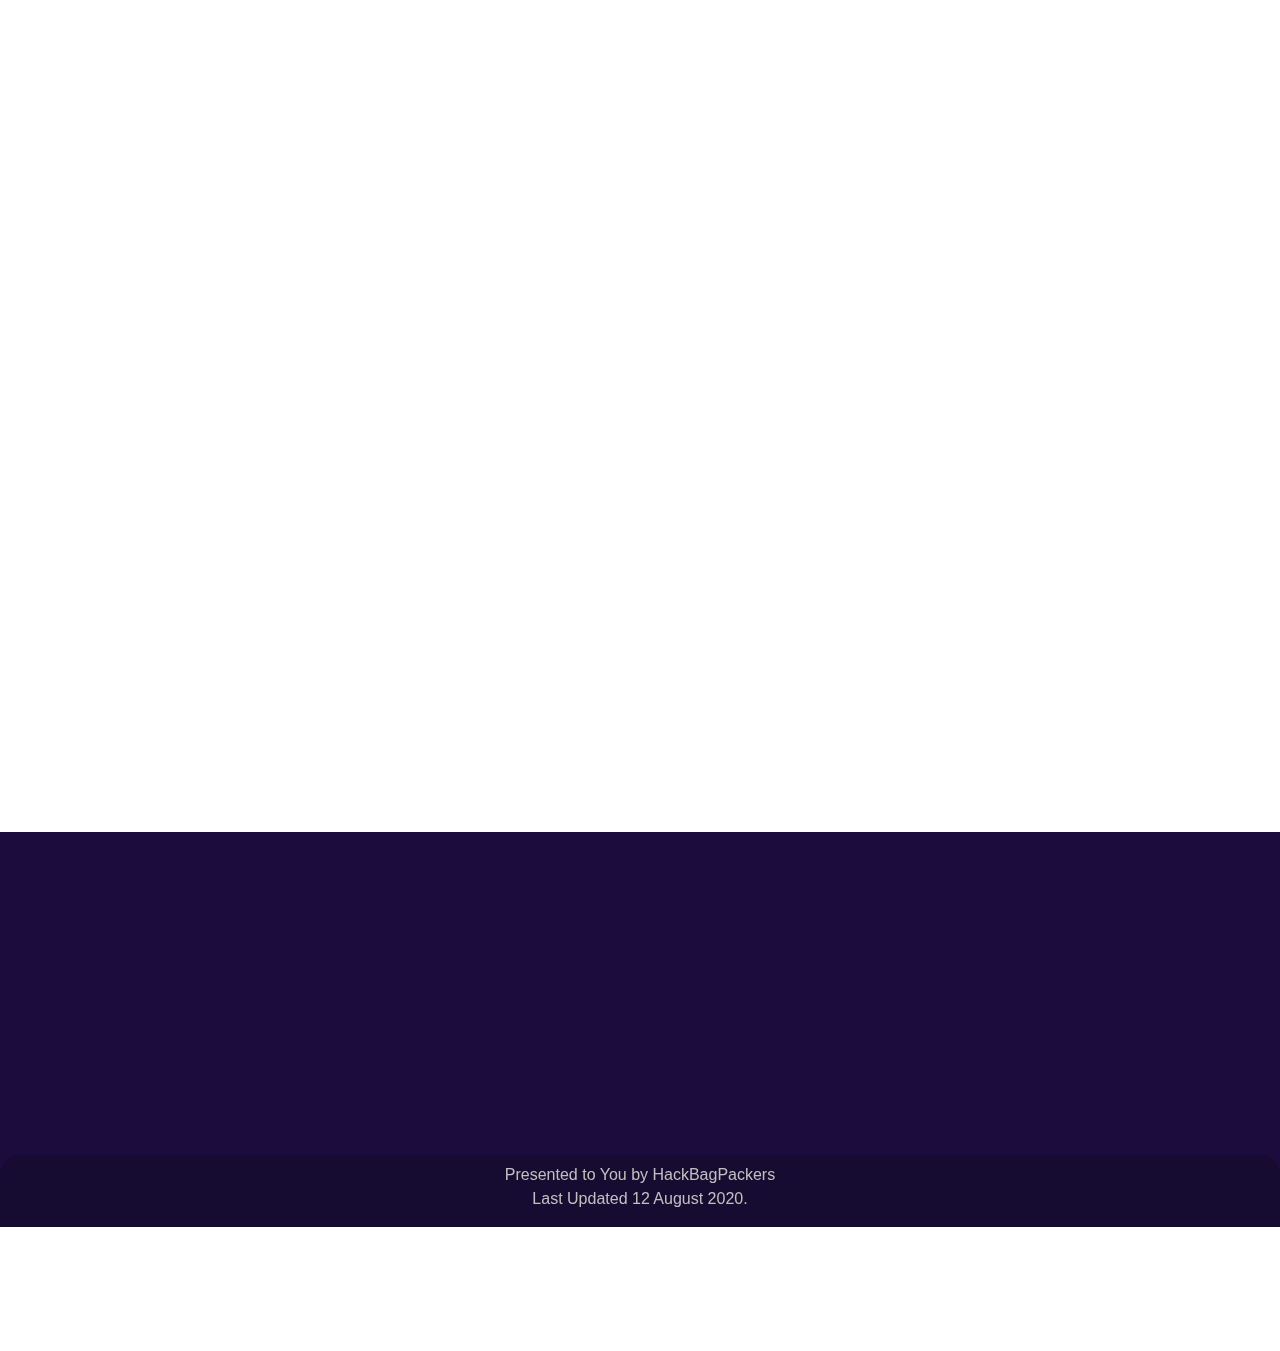
==== commit c0034e90: "fixed loader" ====
--- a/index.html
+++ b/index.html
@@ -492,15 +492,19 @@
   <script src="js/particles.js"></script>
   <script src="js/app.js"></script>
   <!-- jQuery first-->
-  <script src="Bootstrap/js/jquery-3.5.1.slim.min.js"></script>
+  <script
+  src="https://code.jquery.com/jquery-3.5.1.min.js"></script>
+  <script type="text/javascript" >
+  $(window).on("load",function(){
+    $(".loader").fadeOut("slow");
+});</script>
   <script src="js/script.js"></script>
 
   <!-- bootsrap popper.j and bootstrap js -->
   <script src="Bootstrap/js/popper.min.js"></script>
   <script src="Bootstrap/js/bootstrap.min.js"></script>
 
-  <script
-  src="https://code.jquery.com/jquery-3.5.1.min.js"></script>
+ 
 </body>
 
 </html>--- a/css/style.css
+++ b/css/style.css
@@ -19,6 +19,7 @@
   align-items: center;
   background-color: #447fff;
   z-index: 100;
+  pointer-events: none;
 }
 
 .loader span {
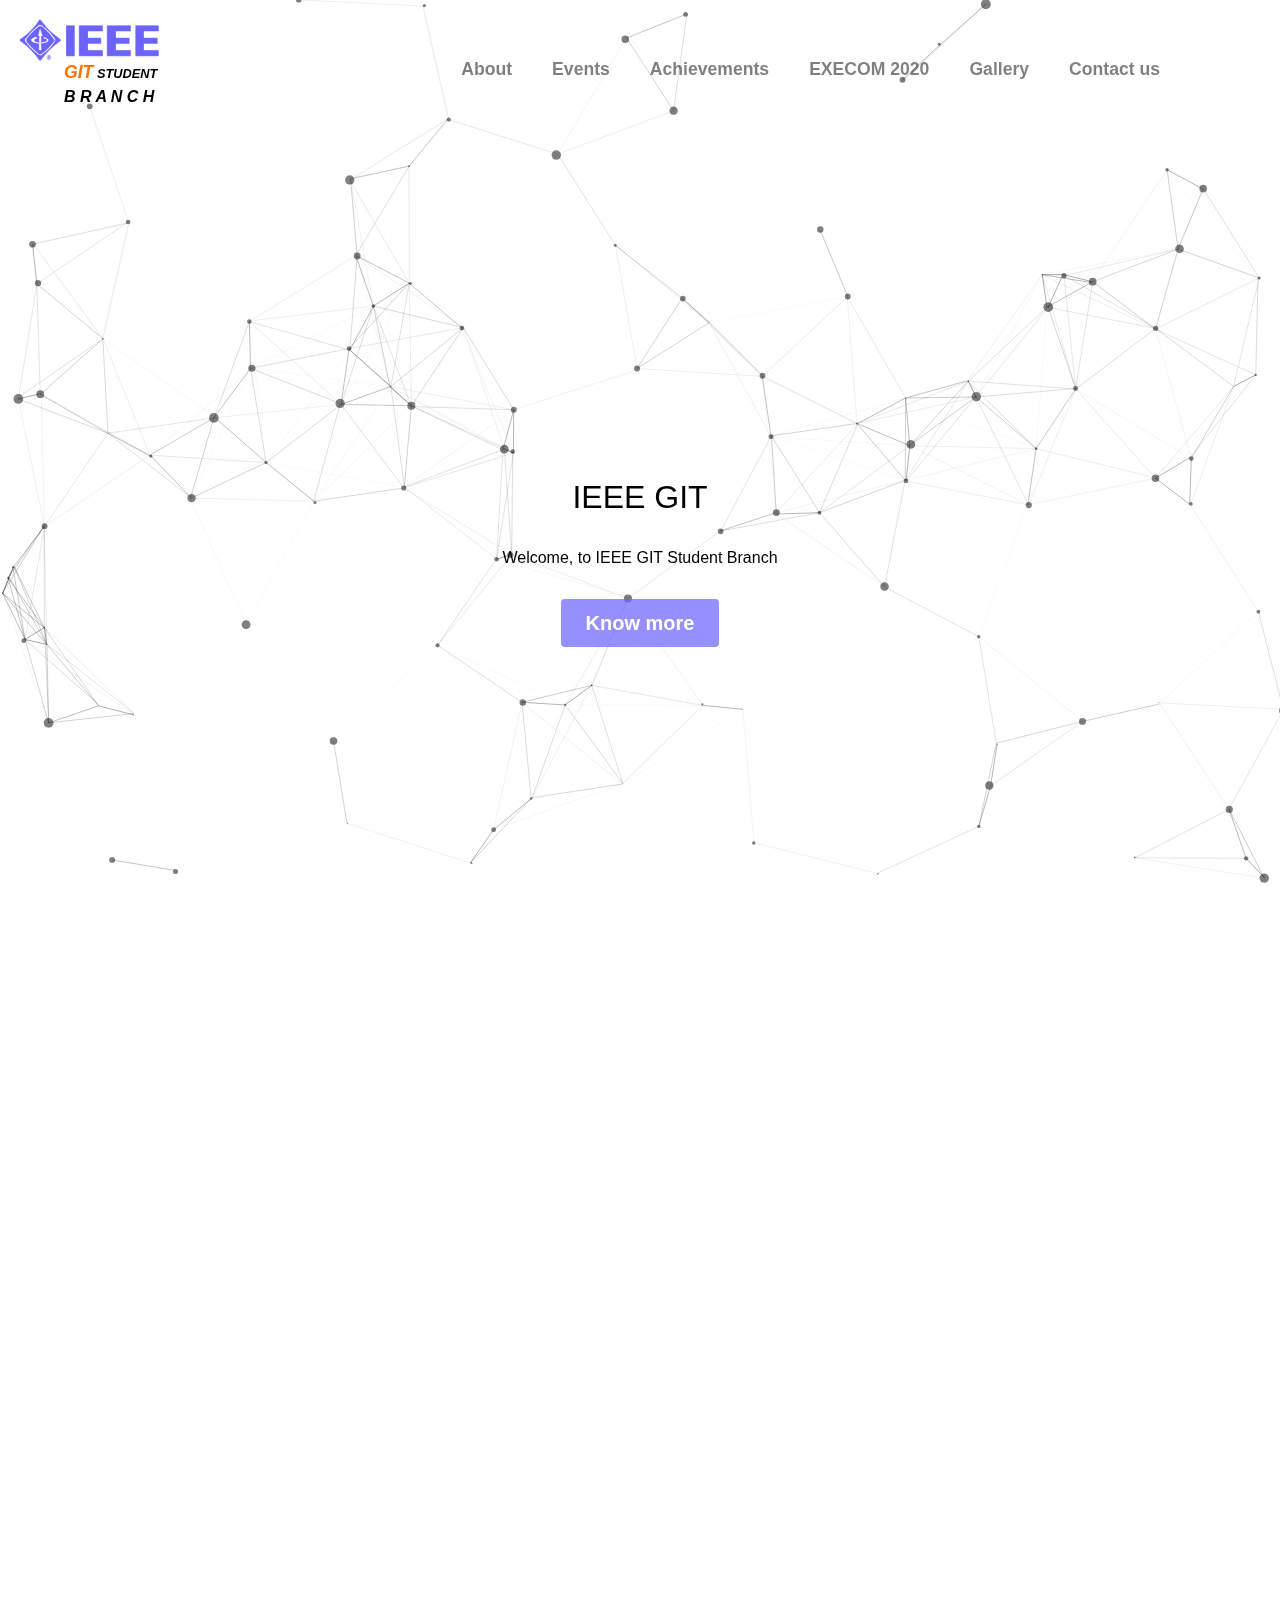
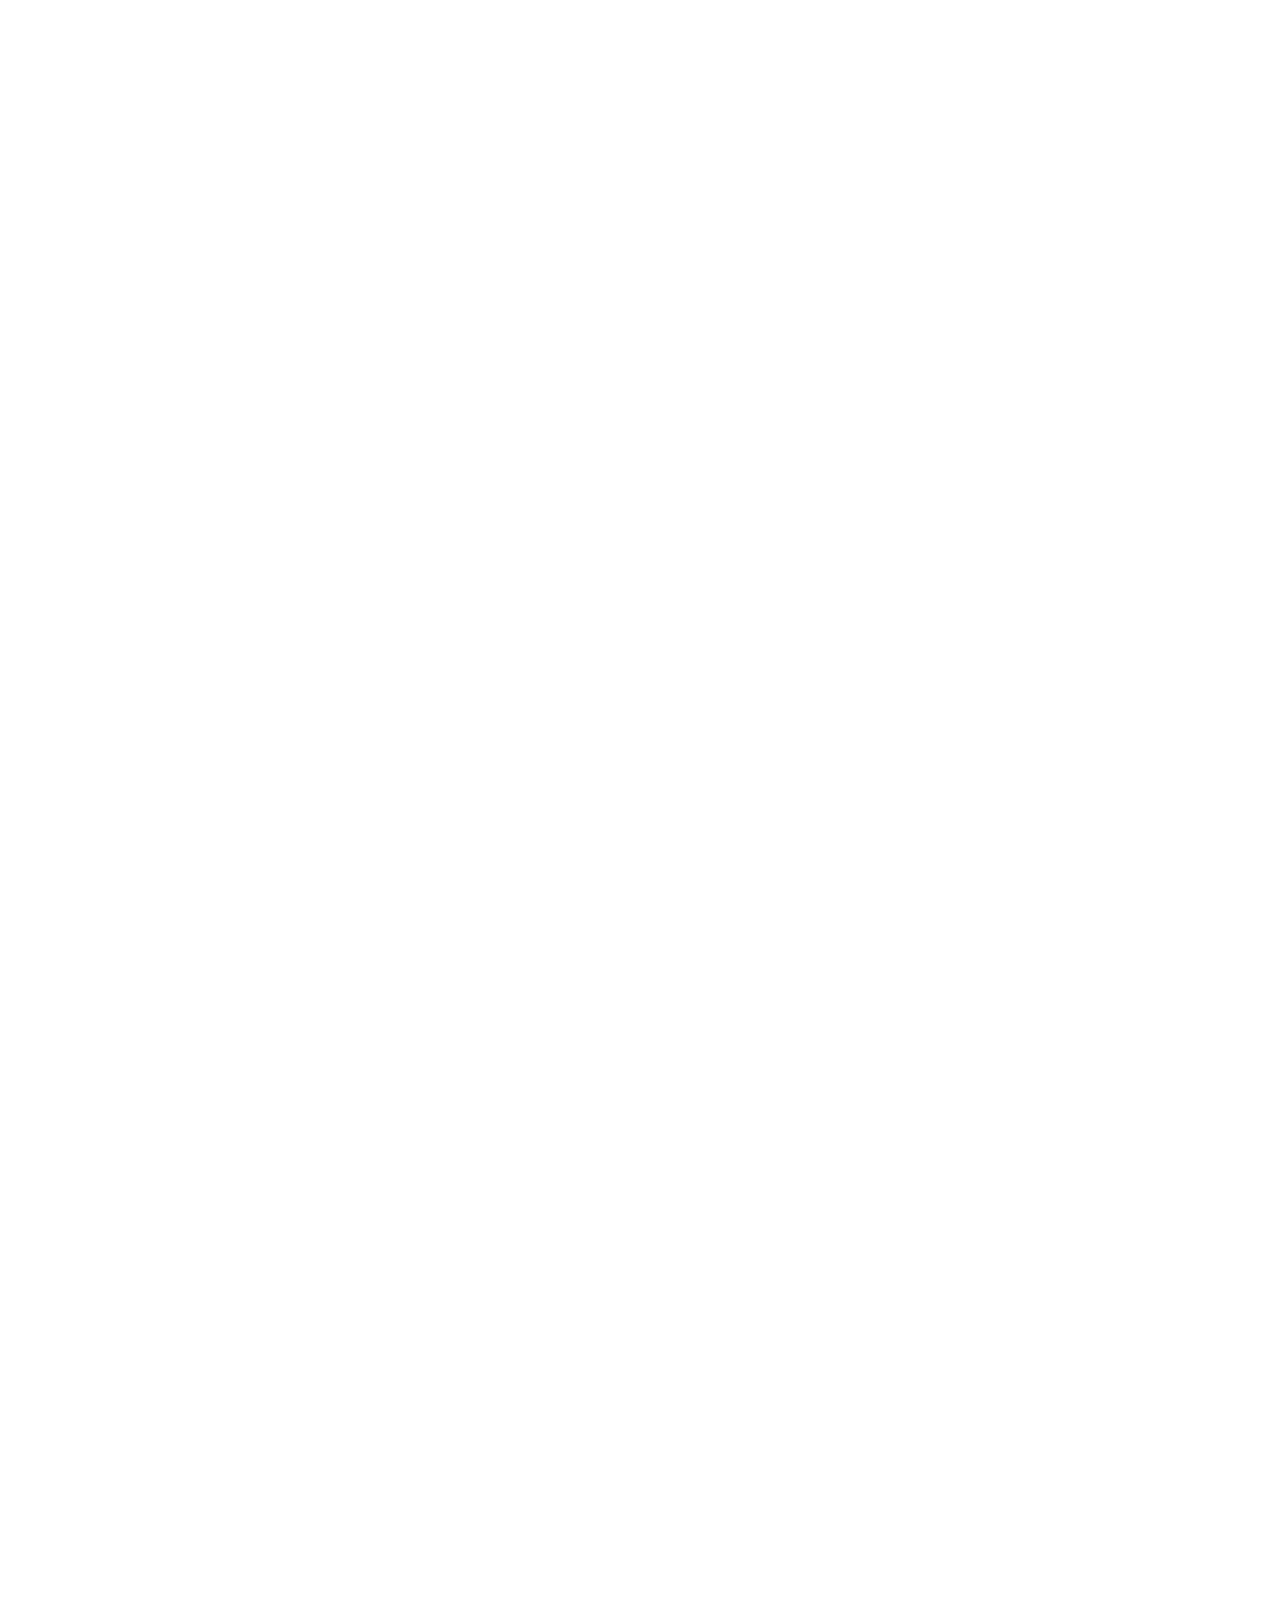
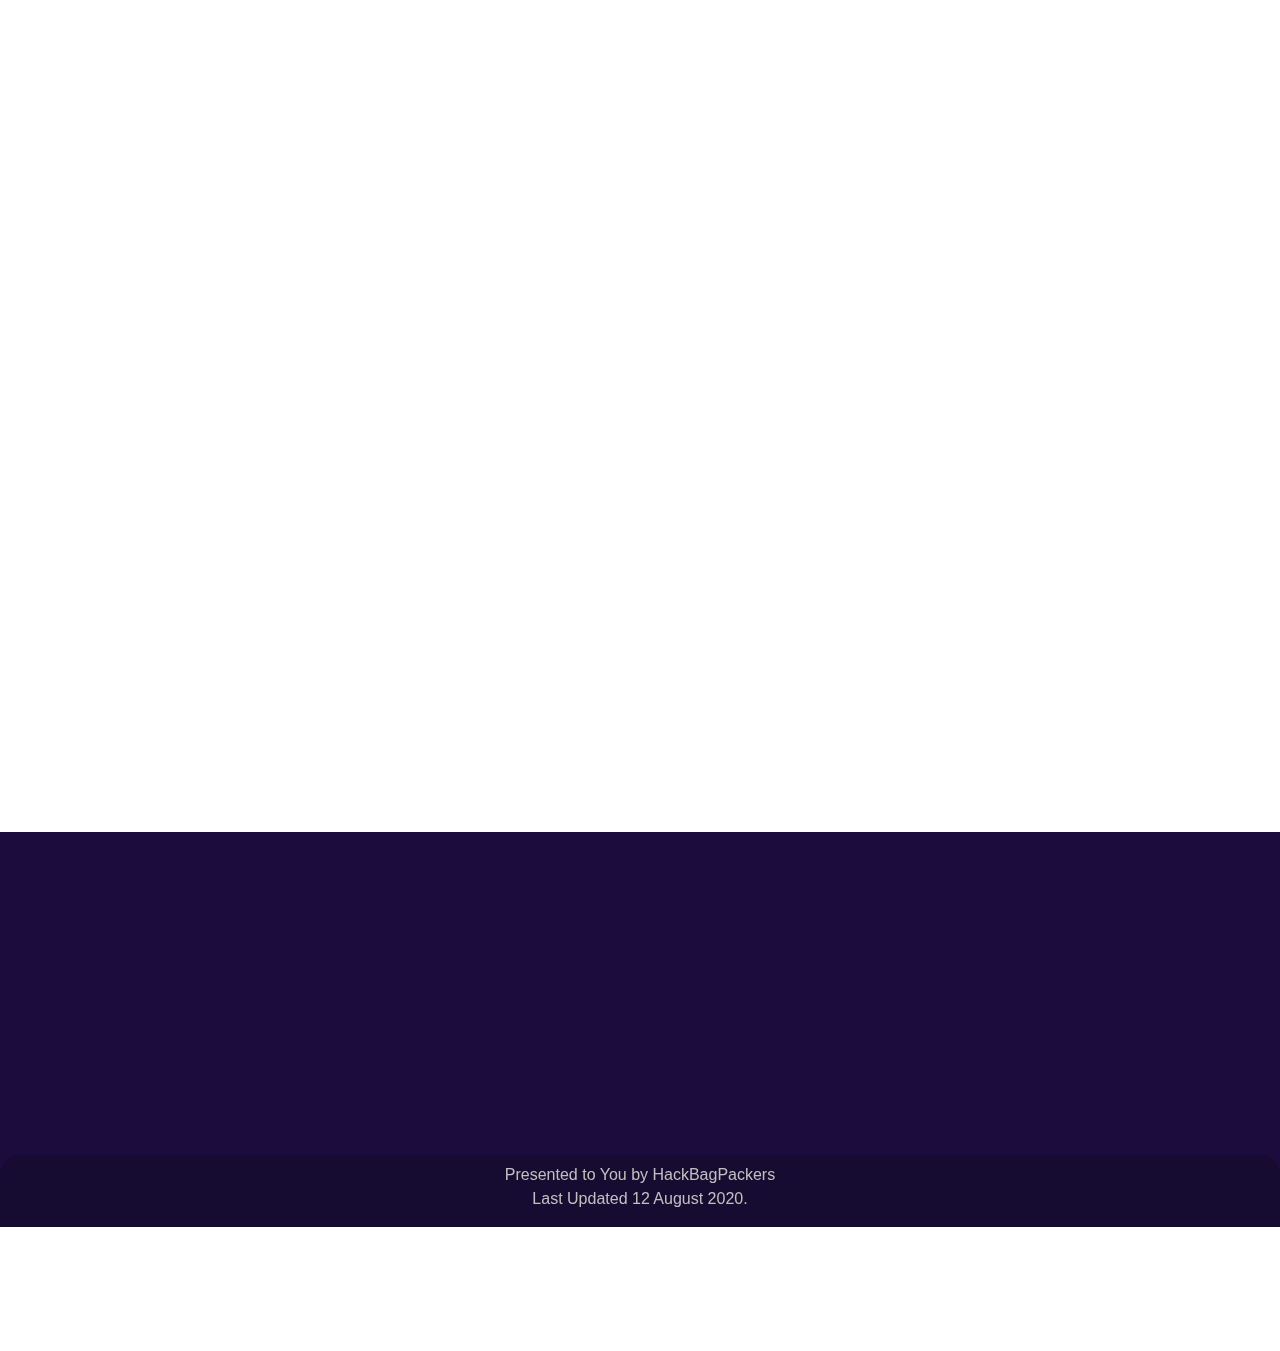
==== commit 59500cfc: "change color" ====
--- a/index.html
+++ b/index.html
@@ -493,7 +493,7 @@
   <script src="js/app.js"></script>
   <!-- jQuery first-->
   <script
-  src="https://code.jquery.com/jquery-3.5.1.min.js"></script>
+  src="js/jquery-3.5.1.min.js"></script>
   <script type="text/javascript" >
   $(window).on("load",function(){
     $(".loader").fadeOut("slow");
--- a/css/style.css
+++ b/css/style.css
@@ -17,7 +17,7 @@
   display: flex;
   justify-content: center;
   align-items: center;
-  background-color: #447fff;
+  background-color: #6a3bd6;
   z-index: 100;
   pointer-events: none;
 }
@@ -27,7 +27,7 @@
   width: 20px;
   height: 100px;
   margin: 0 5px;
-  background: #447fff;
+  background: #6a3bd6;
   animation: animate 1.4s linear infinite;
 
 }
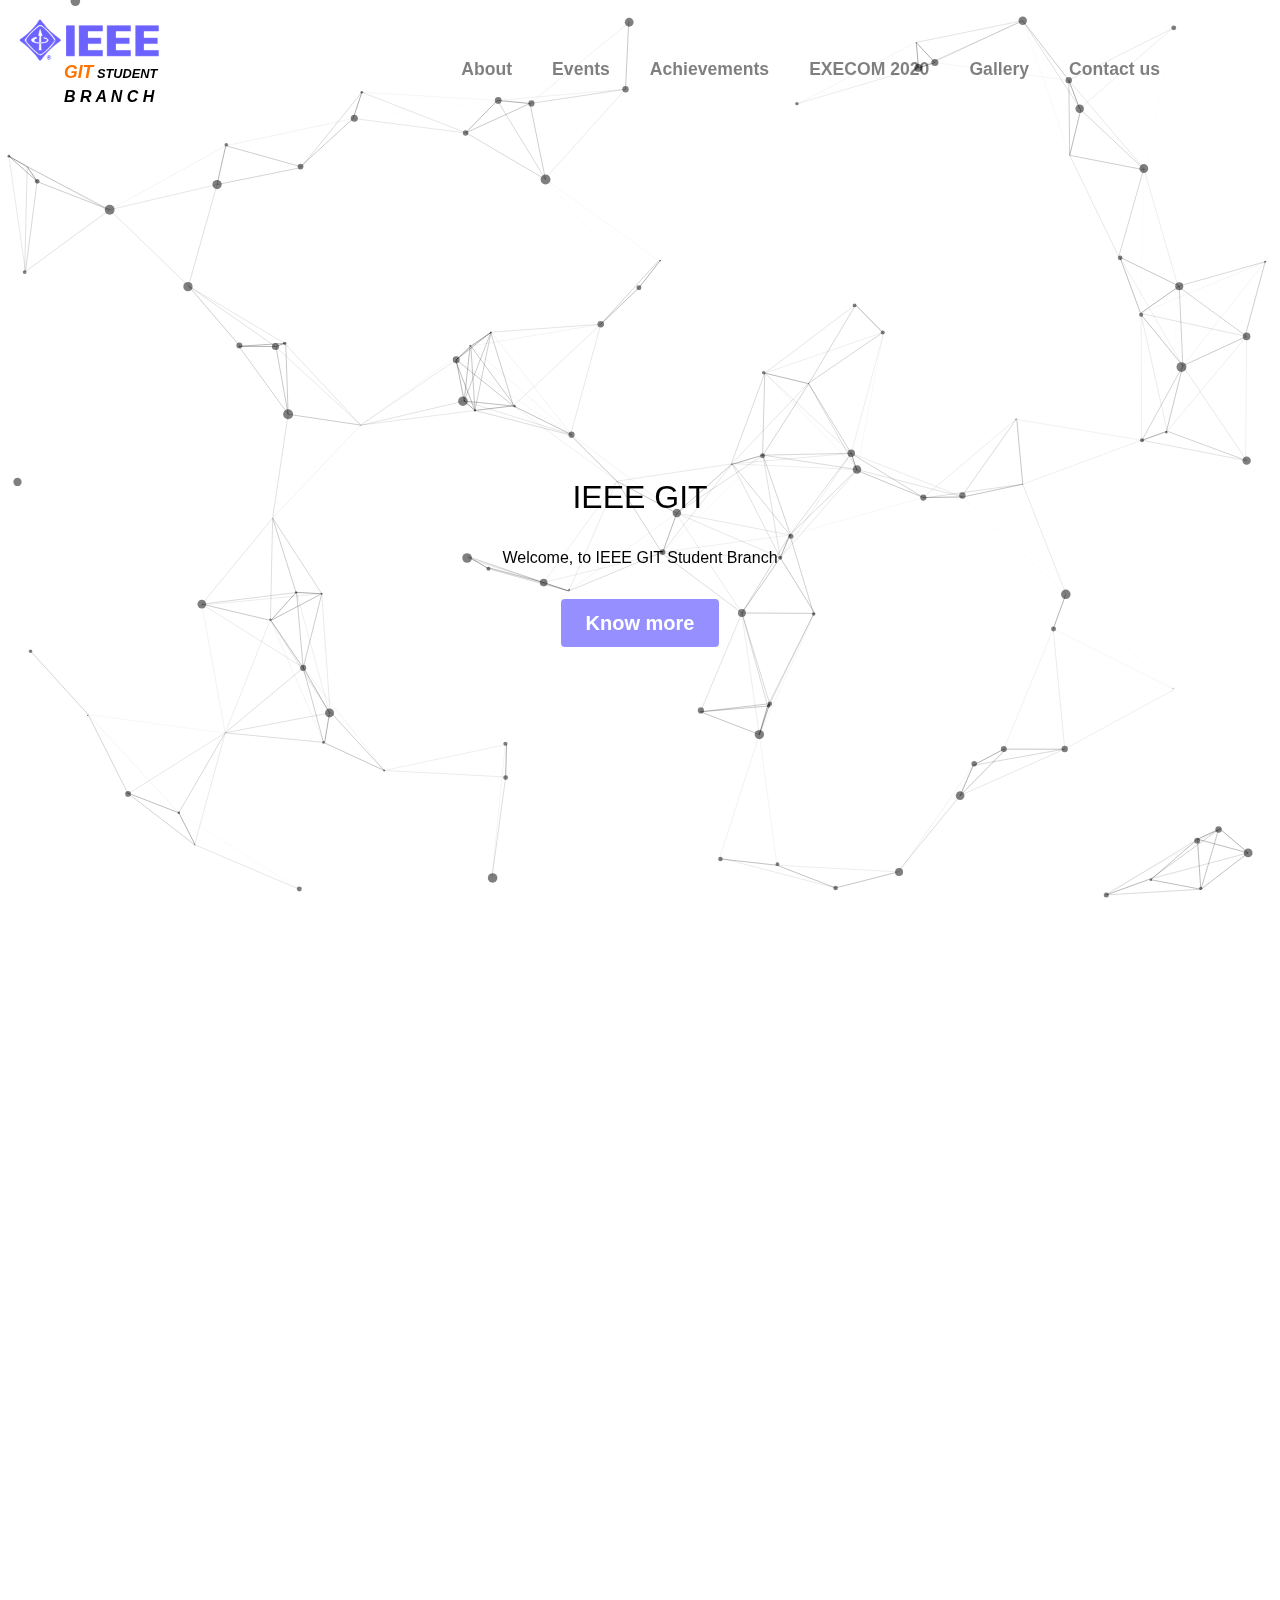
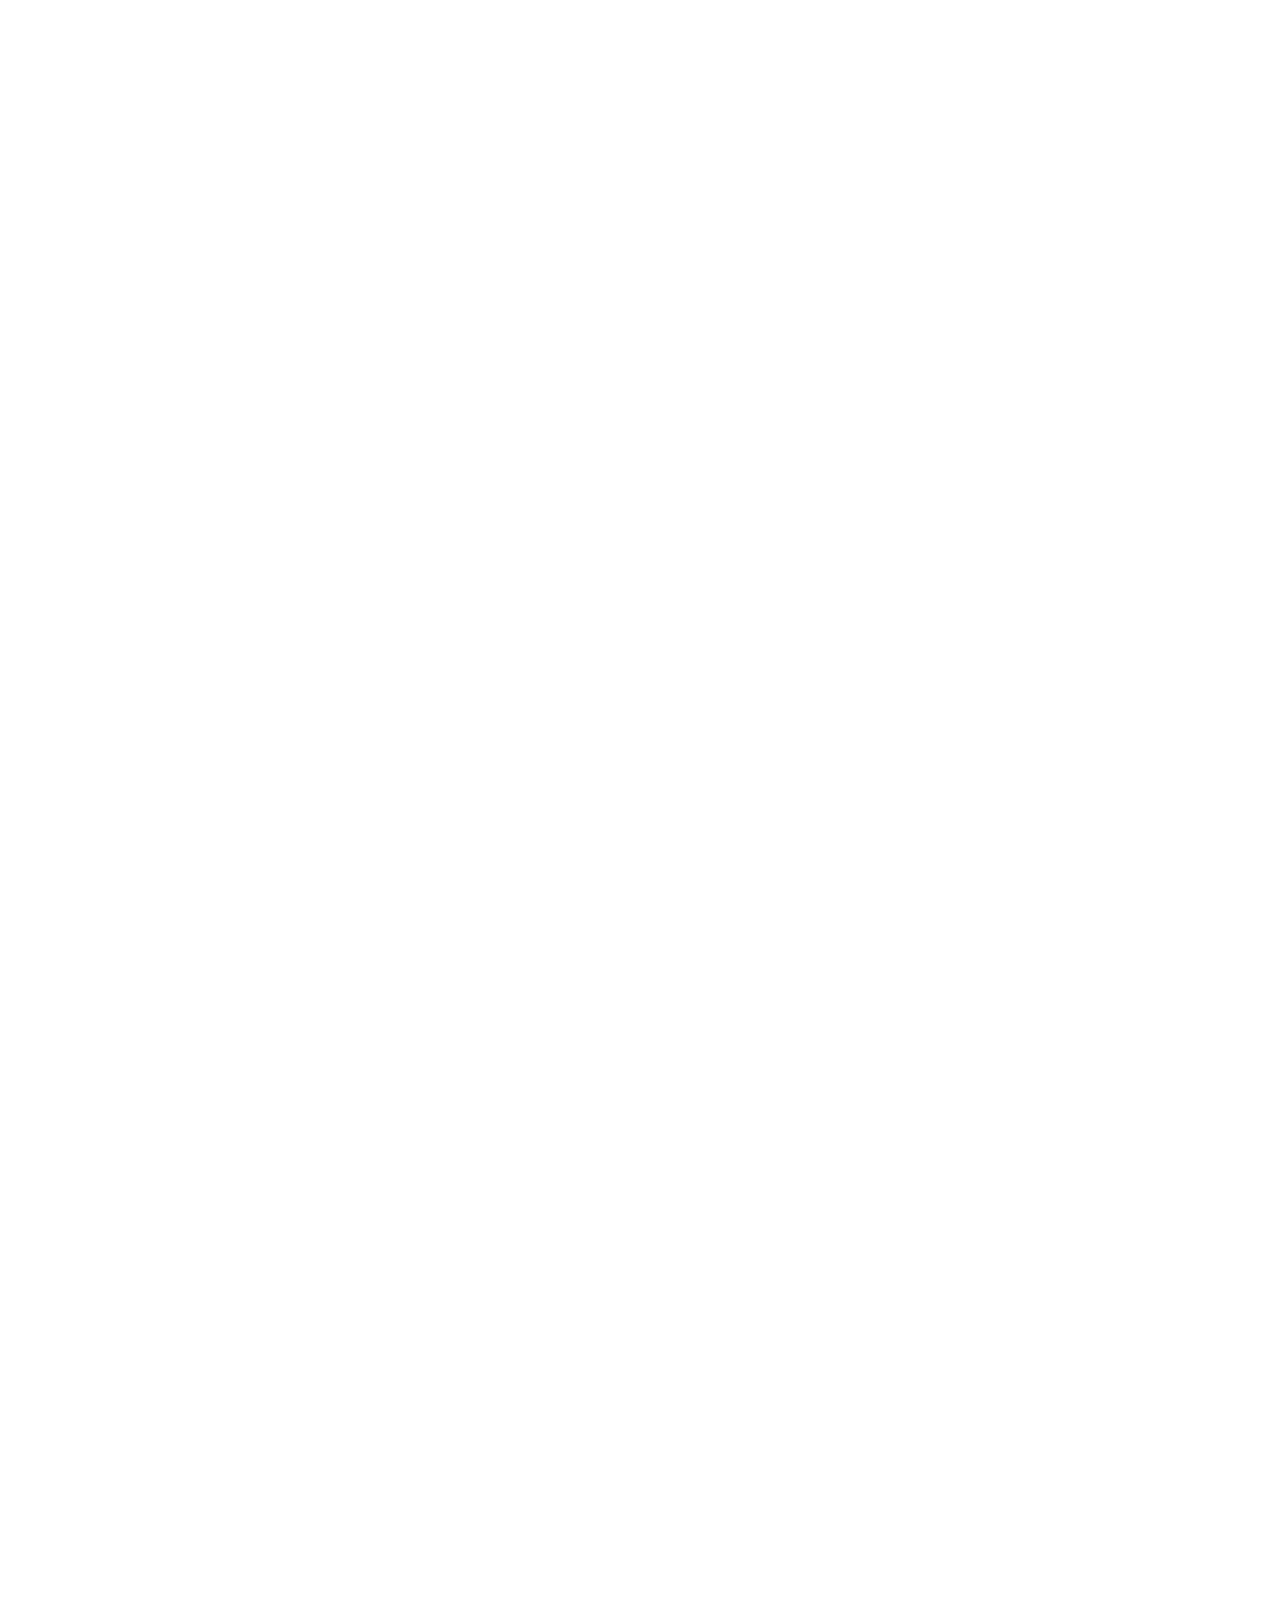
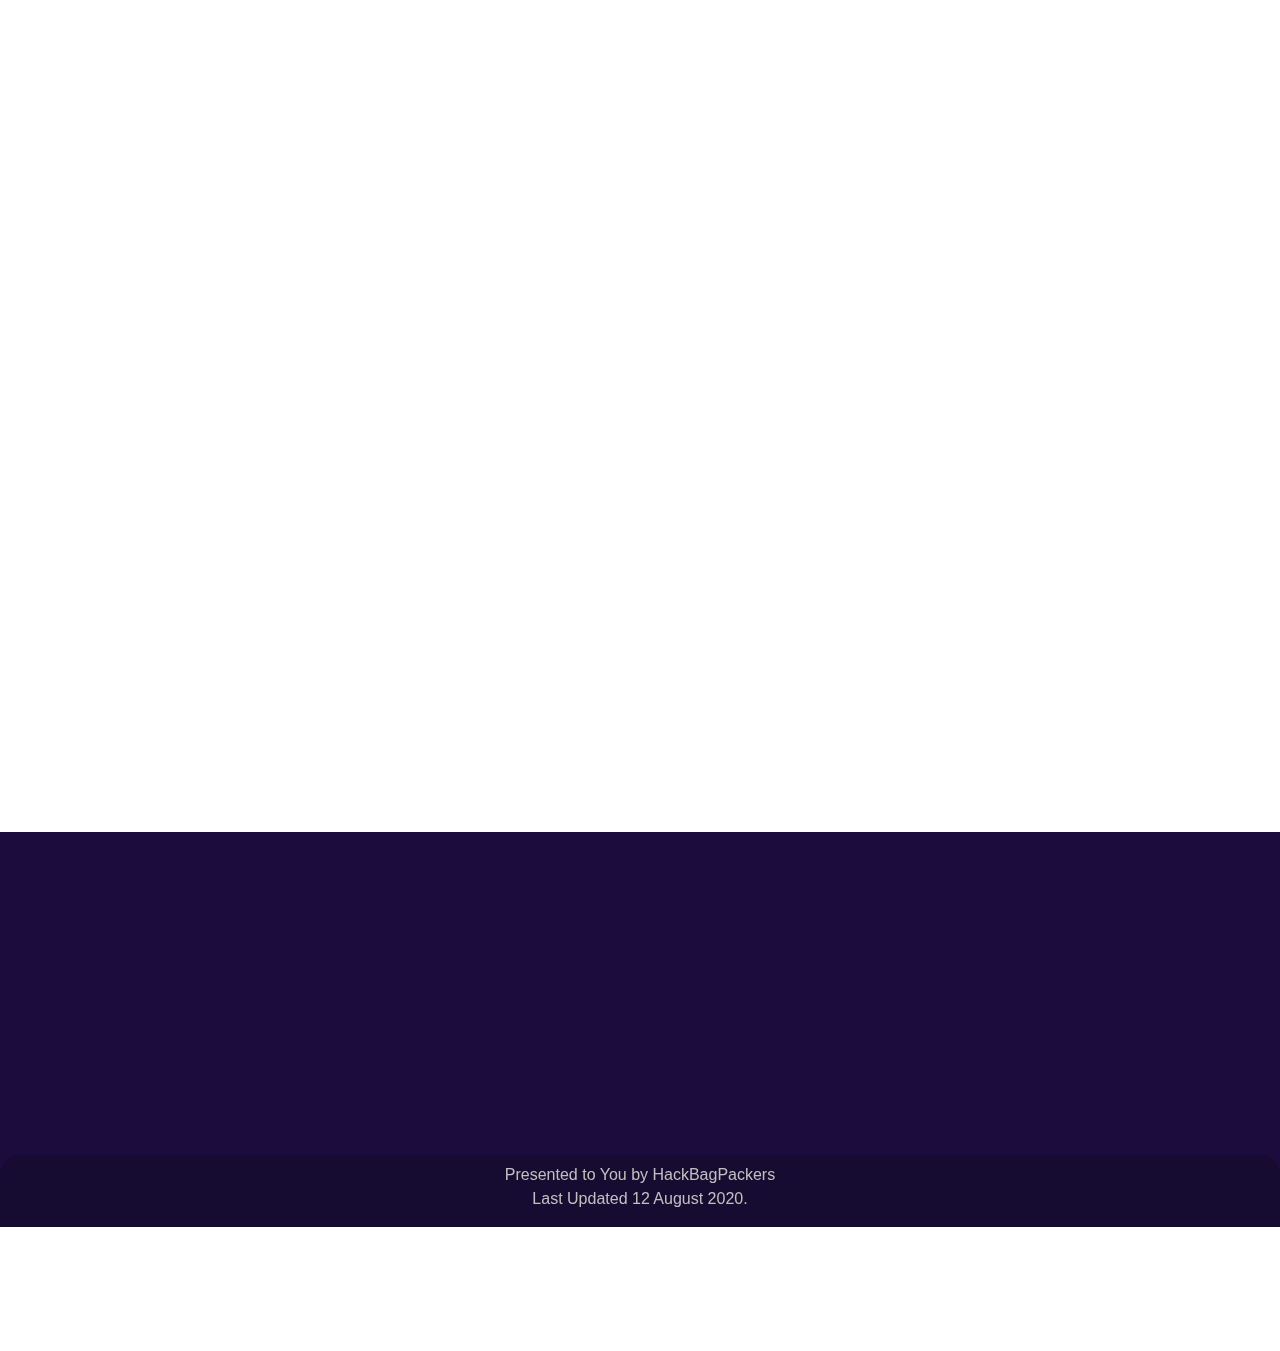
==== commit 8db21fba: "changed color" ====
--- a/index.html
+++ b/index.html
@@ -33,7 +33,6 @@
       <span></span>
       <span></span>
       <span></span>
-      
     </div>
 
   <!--header start-->
--- a/css/style.css
+++ b/css/style.css
@@ -23,7 +23,6 @@
 }
 
 .loader span {
-  position: relative;
   width: 20px;
   height: 100px;
   margin: 0 5px;
